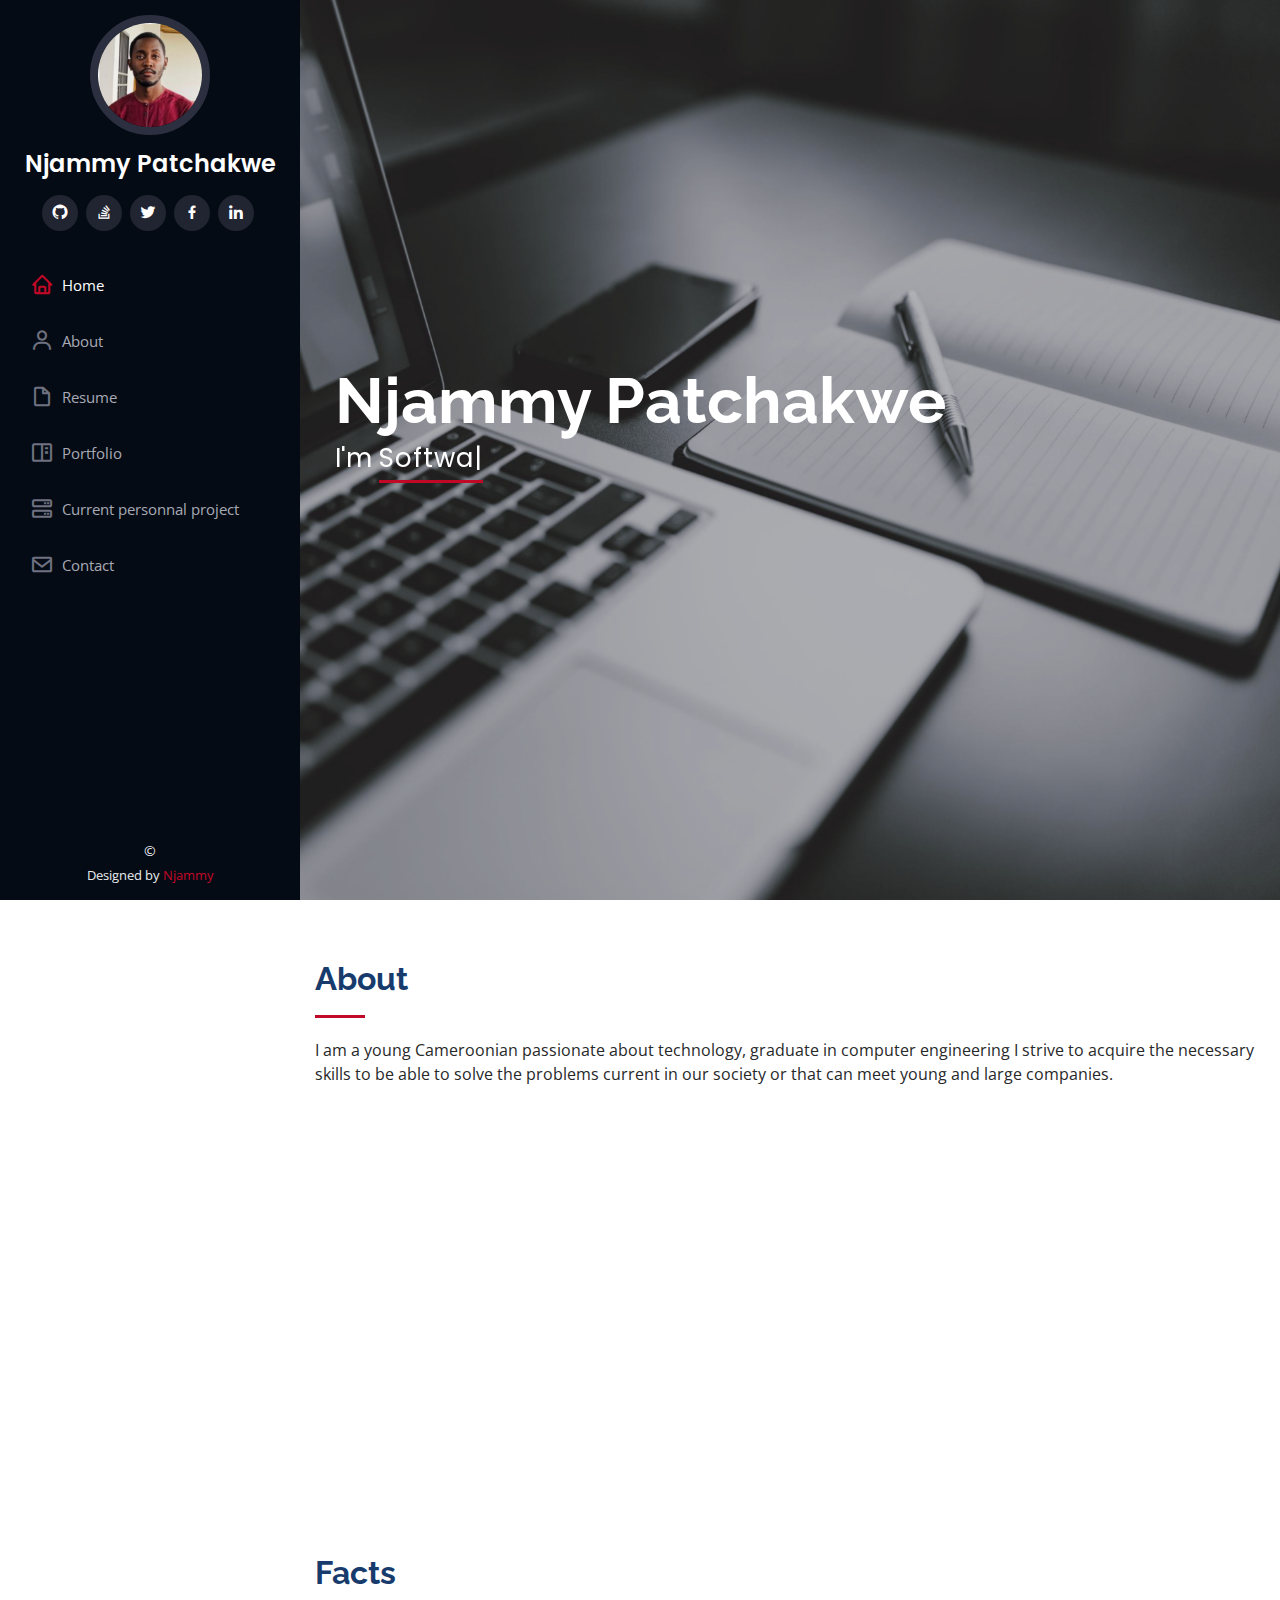
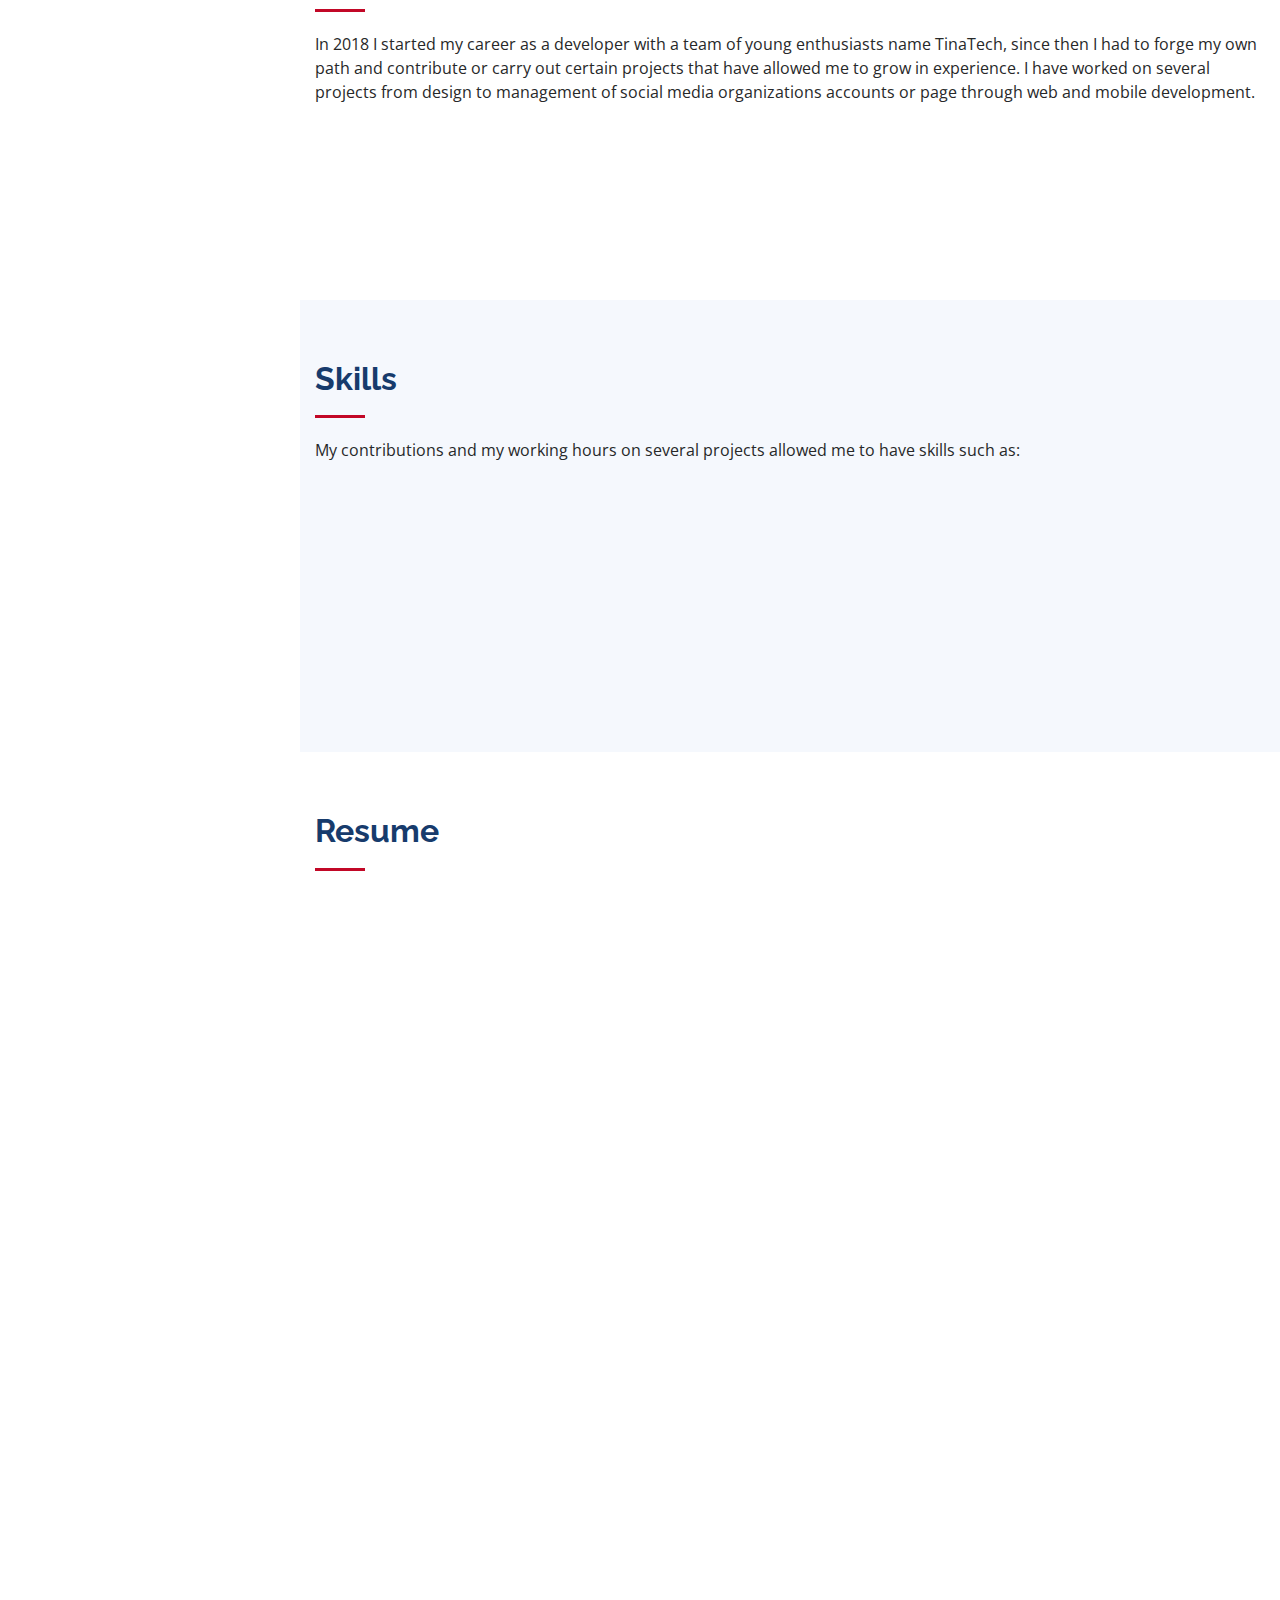
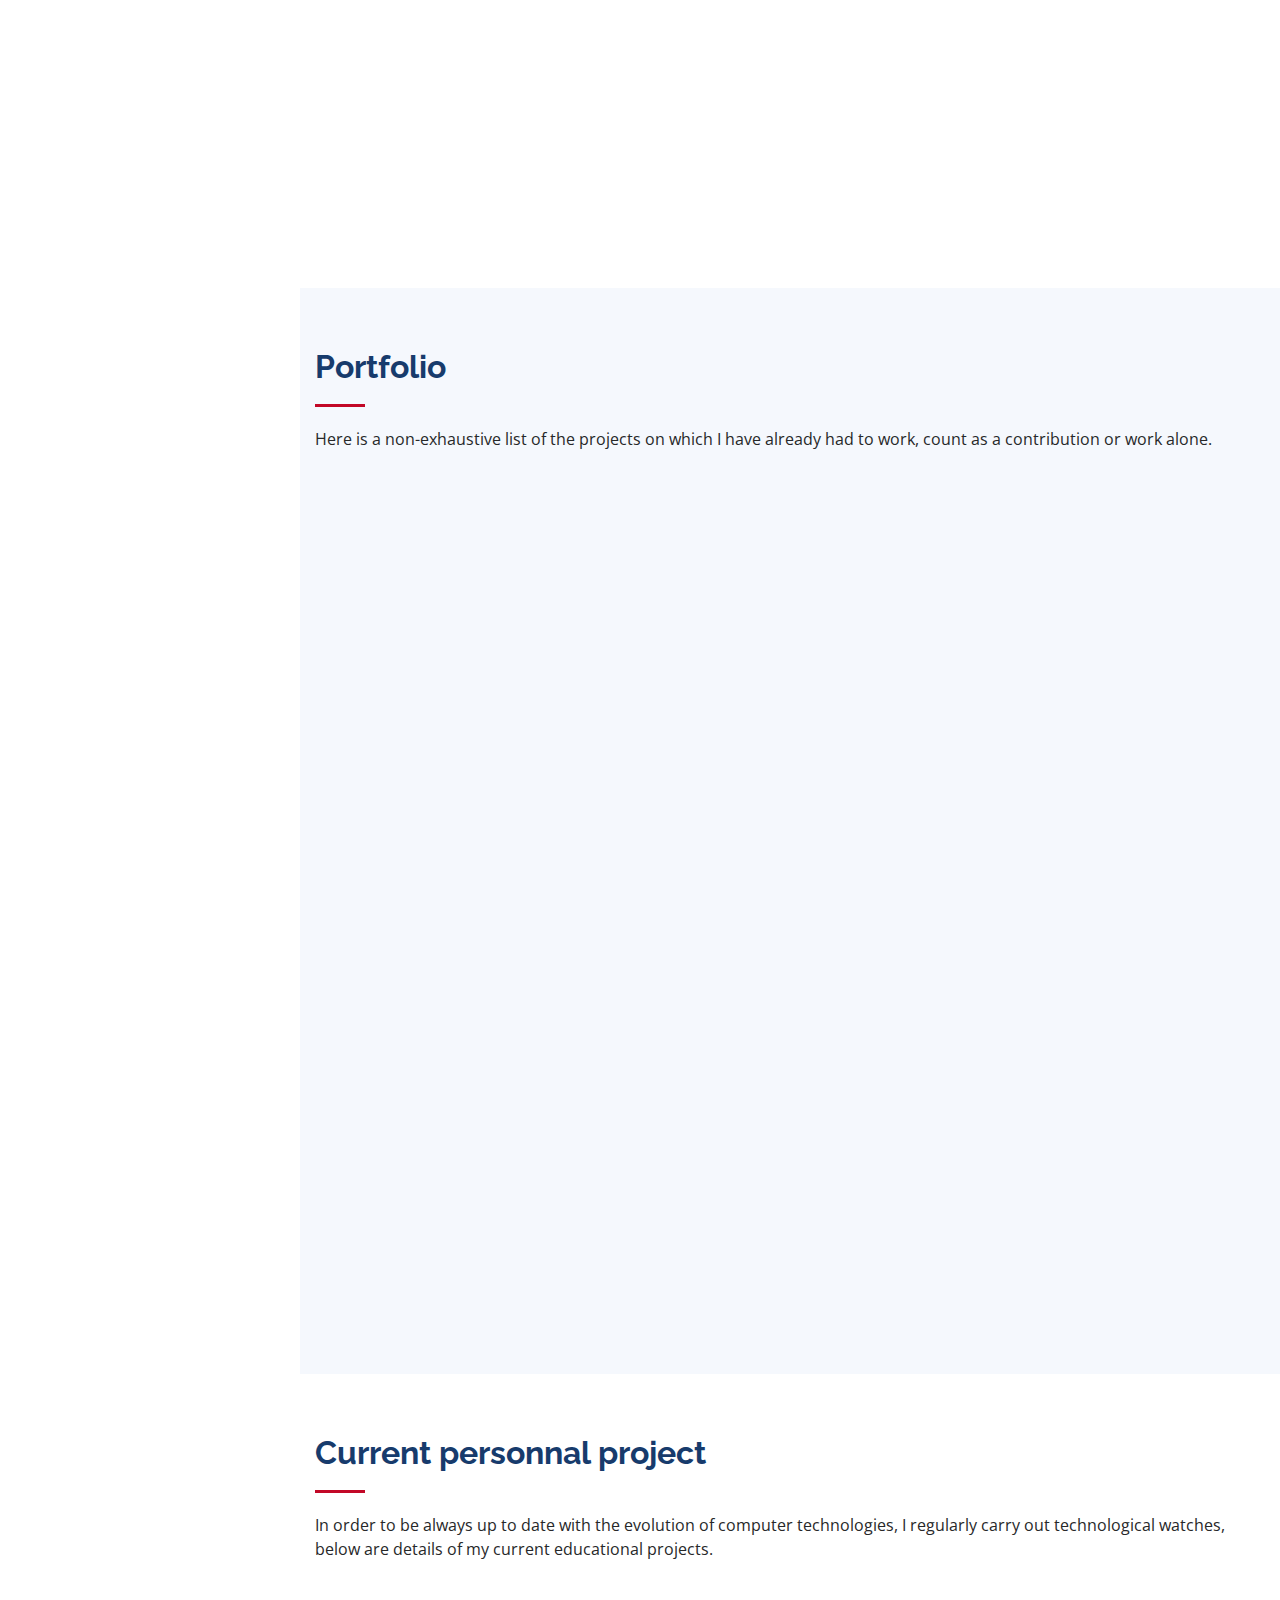
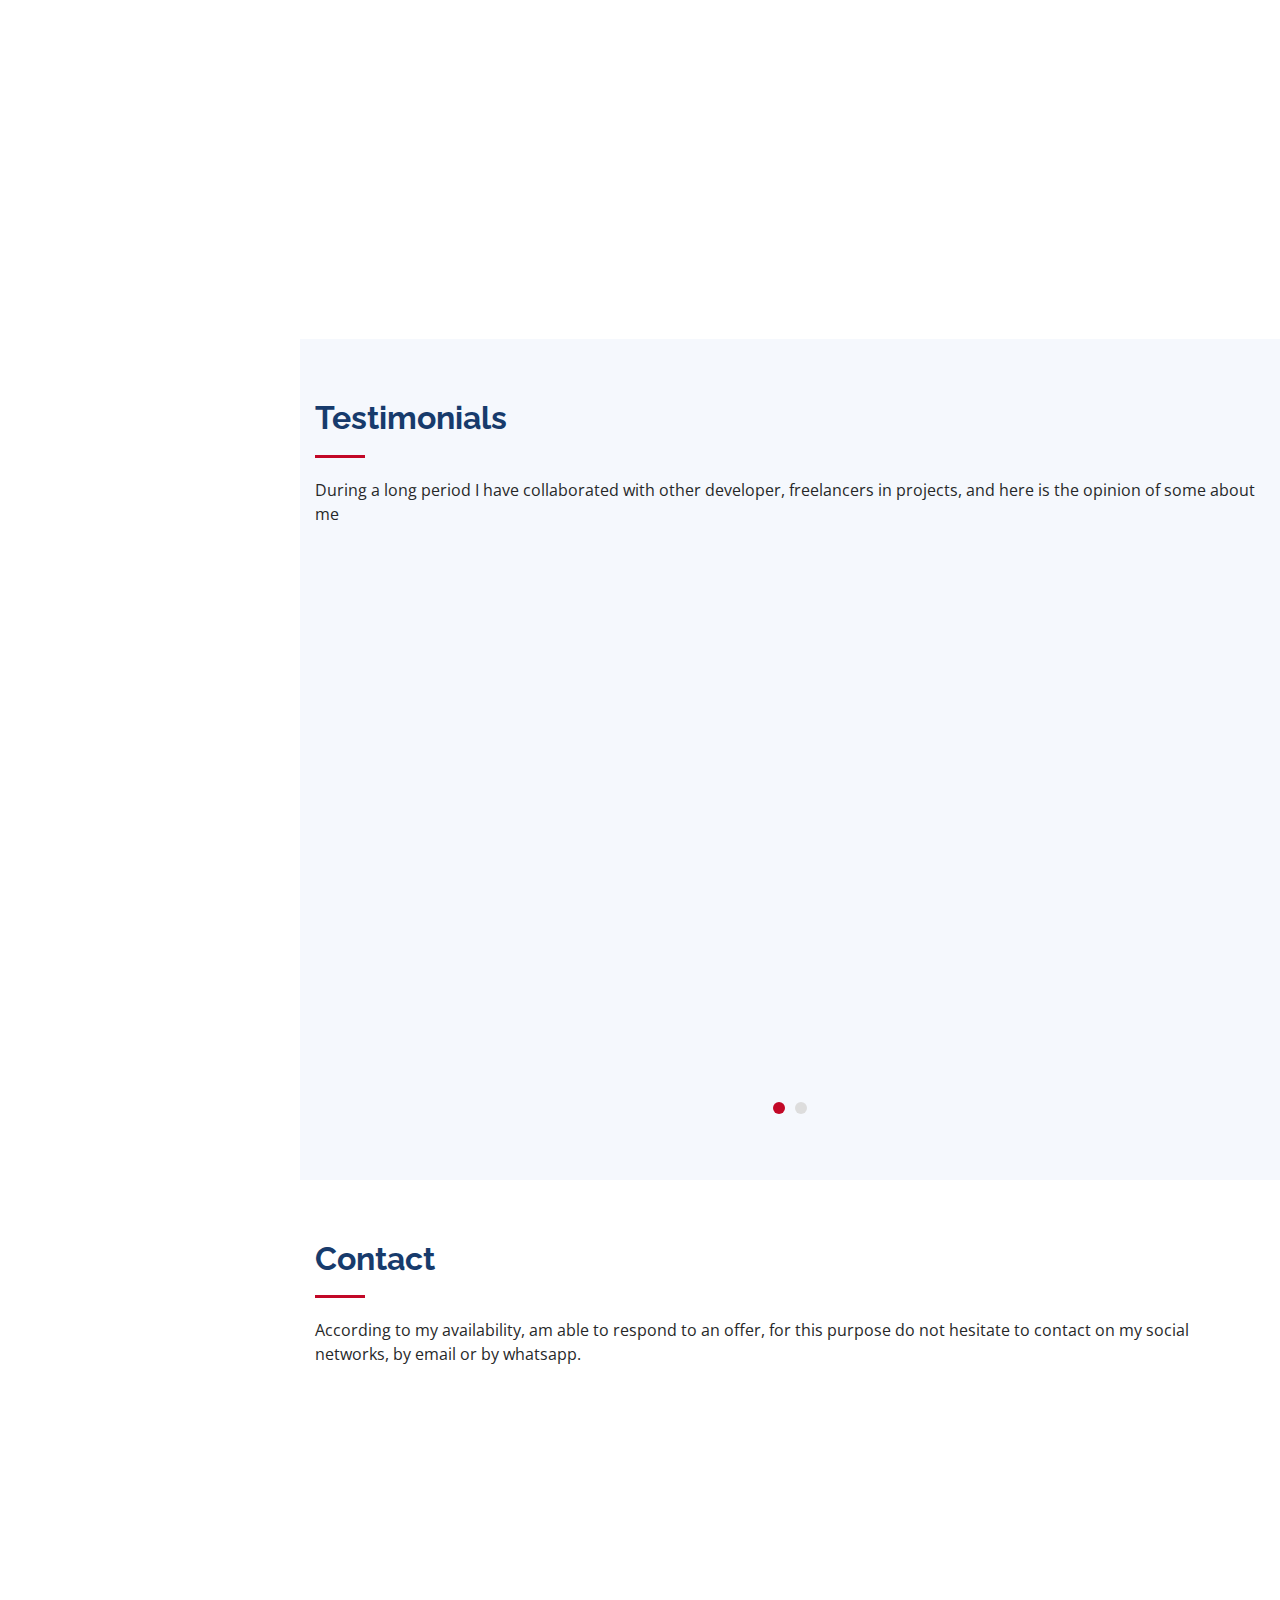
==== index.html @ 02713980 "init" ====
<!DOCTYPE html>
<html lang="en">

<head>
  <meta charset="utf-8">
  <meta content="width=device-width, initial-scale=1.0" name="viewport">

  <title>Njammy Patchakwe - Dev</title>
  <meta content="Njammy Patchakwe Portfolio" name="description">
  <meta content="Flutter Dev Cameroun, Dev Mobile Cameroun" name="keywords">
  <meta content="Flutter Dev Cameroon, Dev Mobile Cameroun" name="keywords">

  <!-- Favicons -->
  <link href="assets/img/favicon.png" rel="icon">
  <link href="assets/img/apple-touch-icon.png" rel="apple-touch-icon">

  <link href="https://fonts.googleapis.com/css?family=Open+Sans:300,300i,400,400i,600,600i,700,700i|Raleway:300,300i,400,400i,500,500i,600,600i,700,700i|Poppins:300,300i,400,400i,500,500i,600,600i,700,700i" rel="stylesheet">

  <link href="assets/vendor/bootstrap/css/bootstrap.min.css" rel="stylesheet">
  <link href="assets/vendor/icofont/icofont.min.css" rel="stylesheet">
  <link href="assets/vendor/boxicons/css/boxicons.min.css" rel="stylesheet">
  <link href="assets/vendor/venobox/venobox.css" rel="stylesheet">
  <link href="assets/vendor/owl.carousel/assets/owl.carousel.min.css" rel="stylesheet">
  <link href="assets/vendor/aos/aos.css" rel="stylesheet">

  <link href="assets/css/style.css" rel="stylesheet">
</head>

<body>

  <button type="button" class="mobile-nav-toggle d-xl-none"><i class="icofont-navigation-menu"></i></button>

  <!-- ======= Header ======= -->
  <header id="header">
    <div class="d-flex flex-column">

      <div class="profile">
        <img src="assets/img/profile-img.jpg" alt="" class="img-fluid rounded-circle">
        <h1 class="text-light"><a href="index.html">Njammy Patchakwe</a></h1>
        <div class="social-links mt-3 text-center">
          <a href="https://github.com/NjammyDmcl" class="google-plus"><i class="bx bxl-github"></i></a>
          <a href="https://stackoverflow.com/users/12040970/njammy-dmcl" class="google-plus"><i class="bx bxl-stack-overflow"></i></a>
          <a href="https://twitter.com/njammypatchakwe" class="twitter"><i class="bx bxl-twitter"></i></a>
          <a href="https://www.facebook.com/jovani.njammy" class="facebook"><i class="bx bxl-facebook"></i></a>
          <a href="https://www.linkedin.com/in/njammy-patchakwe-jovani-807756133/" class="linkedin"><i class="bx bxl-linkedin"></i></a>
        </div>
      </div>

      <nav class="nav-menu">
        <ul>
          <li class="active"><a href="index.html"><i class="bx bx-home"></i> <span>Home</span></a></li>
          <li><a href="#about"><i class="bx bx-user"></i> <span>About</span></a></li>
          <li><a href="#resume"><i class="bx bx-file-blank"></i> <span>Resume</span></a></li>
          <li><a href="#portfolio"><i class="bx bx-book-content"></i> Portfolio</a></li>
          <li><a href="#Current_personnal_project"><i class="bx bx-server"></i> Current personnal project</a></li>
          <li><a href="#contact"><i class="bx bx-envelope"></i> Contact</a></li>

        </ul>
      </nav><!-- .nav-menu -->
      <button type="button" class="mobile-nav-toggle d-xl-none"><i class="icofont-navigation-menu"></i></button>

    </div>
  </header><!-- End Header -->

  <!-- ======= Hero Section ======= -->
  <section id="hero" class="d-flex flex-column justify-content-center align-items-center">
    <div class="hero-container" data-aos="fade-in">
      <h1>Njammy Patchakwe</h1>
      <p>I'm <span class="typed" data-typed-items="Software Developer, Freelancer, Frontend Mobile Developer, Backend Developer, Passionate reader"></span></p>
    </div>
  </section><!-- End Hero -->

  <main id="main">

    <!-- ======= About Section ======= -->
    <section id="about" class="about">
      <div class="container">

        <div class="section-title">
          <h2>About</h2>
          <p>
            I am a young Cameroonian passionate about technology, graduate in computer engineering I strive to acquire the necessary skills 
            to be able to solve the problems current in our society or that can meet young and large companies.
          </p>
        </div>

        <div class="row">
          <div class="col-lg-4" data-aos="fade-right">
            <img src="assets/img/profile-img.jpg" class="img-fluid" alt="">
          </div>
          <div class="col-lg-8 pt-4 pt-lg-0 content" data-aos="fade-left">
            <h3>Software Developer.</h3>
            <p class="font-italic">
              “Success is not the key to happiness. Happiness is the key to success. If you love what you do, you will be successful. » Kom Fabienne
            </p>
            <div class="row">
              <div class="col-lg-6">
                <ul>
                  <li><i class="icofont-rounded-right"></i> <strong>Birthday:</strong> 18 April 1997</li>
                  <!-- <li><i class="icofont-rounded-right"></i> <strong>Website:</strong> www.example.com</li> -->
                  <li><i class="icofont-rounded-right"></i> <strong>Phone:</strong> +237 655 359 698</li>
                  <li><i class="icofont-rounded-right"></i> <strong>City:</strong> Douala, Cameroon</li>
                </ul>
              </div>
              <div class="col-lg-6">
                <ul>
                  <li><i class="icofont-rounded-right"></i> <strong>Age:</strong> 23</li>
                  <li><i class="icofont-rounded-right"></i> <strong>Degree:</strong> Software Developer</li>
                  <!-- <li><i class="icofont-rounded-right"></i> <strong>Mail:</strong> njammypatchakwejovani@gmail.com</li> -->
                  <li><i class="icofont-rounded-right"></i> <strong>Freelance:</strong> Available</li>
                </ul>
              </div>
            </div>
            <p>
              After finishing my second cycle, I started learning programming languages ​​such as php, 
              java and javascript, this is what later oriented me towards the computer science field that I then embraced .
              Currently I am more focused on development with front-end mobile technology like flutter and backend micro service like nodeJs
            </p>
          </div>
        </div>

      </div>
    </section><!-- End About Section -->

    <!-- ======= Facts Section ======= -->
    <section id="facts" class="facts">
      <div class="container">

        <div class="section-title">
          <h2>Facts</h2>
          <p>
            In 2018 I started my career as a developer with a team of young enthusiasts name TinaTech, 
            since then I had to forge my own path and contribute or carry out certain projects that have allowed me to grow in experience.
            I have worked on several projects from design to management of social media organizations accounts or page through web and mobile development.
          </p>
        </div>

        <div class="row no-gutters">

          <div class="col-lg-3 col-md-6 d-md-flex align-items-md-stretch" data-aos="fade-up">
            <div class="count-box">
              <i class="icofont-simple-smile"></i>
              <span data-toggle="counter-up">3</span>
              <p><strong>Happy Clients</strong></p>
            </div>
          </div>

          <div class="col-lg-3 col-md-6 d-md-flex align-items-md-stretch" data-aos="fade-up" data-aos-delay="100">
            <div class="count-box">
              <i class="icofont-document-folder"></i>
              <span data-toggle="counter-up">5</span>
              <p><strong>Projects</strong></p>
            </div>
          </div>

          <div class="col-lg-3 col-md-6 d-md-flex align-items-md-stretch" data-aos="fade-up" data-aos-delay="200">
            <div class="count-box">
              <i class="icofont-live-support"></i>
              <span data-toggle="counter-up">100</span>
              <p><strong>Hours Of Support</strong></p>
            </div>
          </div>

          <div class="col-lg-3 col-md-6 d-md-flex align-items-md-stretch" data-aos="fade-up" data-aos-delay="300">
            <div class="count-box">
              <i class="icofont-users-alt-5"></i>
              <span data-toggle="counter-up">4</span>
              <p><strong>Teams</strong></p>
            </div>
          </div>

        </div>

      </div>
    </section><!-- End Facts Section -->

    <!-- ======= Skills Section ======= -->
    <section id="skills" class="skills section-bg">
      <div class="container">

        <div class="section-title">
          <h2>Skills</h2>
          <p>
            My contributions and my working hours on several projects allowed me to have skills such as:
          </p>
        </div>

        <div class="row skills-content">

          <div class="col-lg-6" data-aos="fade-up">

            <div class="progress">
              <span class="skill">LARAVEL <i class="val">40%</i></span>
              <div class="progress-bar-wrap">
                <div class="progress-bar" role="progressbar" aria-valuenow="40" aria-valuemin="0" aria-valuemax="60"></div>
              </div>
            </div>

            <div class="progress">
              <span class="skill">ANGULAR <i class="val">50%</i></span>
              <div class="progress-bar-wrap">
                <div class="progress-bar" role="progressbar" aria-valuenow="50" aria-valuemin="0" aria-valuemax="60"></div>
              </div>
            </div>

            <div class="progress">
              <span class="skill">VueJs <i class="val">35%</i></span>
              <div class="progress-bar-wrap">
                <div class="progress-bar" role="progressbar" aria-valuenow="35" aria-valuemin="0" aria-valuemax="100"></div>
              </div>
            </div>

            <div class="progress">
              <span class="skill">JavaFX <i class="val">25%</i></span>
              <div class="progress-bar-wrap">
                <div class="progress-bar" role="progressbar" aria-valuenow="25" aria-valuemin="0" aria-valuemax="100"></div>
              </div>
            </div>

          </div>

          <div class="col-lg-6" data-aos="fade-up" data-aos-delay="100">

            <div class="progress">
              <span class="skill">FLUTTER <i class="val">45%</i></span>
              <div class="progress-bar-wrap">
                <div class="progress-bar" role="progressbar" aria-valuenow="45" aria-valuemin="0" aria-valuemax="100"></div>
              </div>
            </div>

            <div class="progress">
              <span class="skill"> IONIC <i class="val">50%</i></span>
              <div class="progress-bar-wrap">
                <div class="progress-bar" role="progressbar" aria-valuenow="50" aria-valuemin="0" aria-valuemax="100"></div>
              </div>
            </div>

            <div class="progress">
              <span class="skill">NODEJS <i class="val">45%</i></span>
              <div class="progress-bar-wrap">
                <div class="progress-bar" role="progressbar" aria-valuenow="45" aria-valuemin="0" aria-valuemax="100"></div>
              </div>
            </div>

          </div>

        </div>

      </div>
    </section><!-- End Skills Section -->

    <!-- ======= Resume Section ======= -->
    <section id="resume" class="resume">
      <div class="container">

        <div class="section-title">
          <h2>Resume</h2>
          <!-- <p>Magnam dolores commodi suscipit. Necessitatibus eius consequatur ex aliquid fuga eum quidem. Sit sint consectetur velit. Quisquam quos quisquam cupiditate. Et nemo qui impedit suscipit alias ea. Quia fugiat sit in iste officiis commodi quidem hic quas.</p> -->
        </div>

        <div class="row">
          <div class="col-lg-6" data-aos="fade-up">
            <h3 class="resume-title">Sumary</h3>
            <div class="resume-item pb-0">
              <h4>Njammy Patchakwe</h4>
              <p><em>
                Freelance Software Developer, passionate by mobile development and javascript technologies.
              </em></p>
              <ul>
                <li>Douala, Cameroon</li>
                <li>+237 655 359 698</li>
                <li>njammypatchakwejovani@gmail.com</li>
              </ul>
            </div>

            <h3 class="resume-title">Education</h3>
            <div class="resume-item">
              <h4>Computer Engineering</h4>
              <h5>2018 - 2021</h5>
              <p><em>Institut Universitaire de la Côte (IUC), Douala</em></p>
              <p>
                This training allowed me to deepen my knowledge on 
                many subject and computer technologies, it is during 
                this I specialized myself in data science and web and mobile development.
              </p>
            </div>
            <div class="resume-item">
              <h4> Classe Preparatoire </h4>
              <h5>2016 - 2018</h5>
              <p><em>Institut Universitaire de la Côte (IUC), Douala</em></p>
              <p>
                As a young graduate of the second cycle of education, 
                during this training I had to be able to acquire basic 
                knowledge in engineering science and computer science to 
                facilitate my integration into an engineering cycle
              </p>
            </div>
          </div>
          <div class="col-lg-6" data-aos="fade-up" data-aos-delay="100">
            <h3 class="resume-title">Professional Experience</h3>
            <div class="resume-item">
              <h4>Junior Software Developer</h4>
              <h5>2018 - 2019</h5>
              <p><em>IZIWAY, Douala, Cameroon </em></p>
              <ul>
                <li>
                  I had contributed to the development of the platform 
                  (marketplace available at link iziway.cm and the sellercenter) 
                  of the Cameroonian e-commerce giant iziway, I am also at the 
                  origin of the name of the platform, because having won the game 
                  launch by the company to name the platform.
                </li>
                <li>I also developed in-house Current personnal project to facilitate certain tasks, such as evaluating an intern using technology such as LARAVEL.</li>
                <li>I was a project tester that the company subcontracted, thus acquiring skills in auditing information systems</li>
              </ul>
            </div>
            <div class="resume-item">
              <h4>Junior Web Developer</h4>
              <h5>2017 - 2018</h5>
              <p><em>SILDY Sn Intellect, Douala, Cameroon</em></p>
              <ul>
                <li>Maintenance of the e-commerce web sites for company's customers built with tools such as woo-commerce and prestashop.</li>
                <li>Reformatting of existing websites, such as allomonassurance.com, allomongaz.com with Angular technologies</li>
                <li>Recommended and consulted with clients on the most appropriate graphic design</li>
                <li>Created 4+ design presentations and proposals a month for clients and account managers</li>
              </ul>
            </div>
          </div>
        </div>

      </div>
    </section><!-- End Resume Section -->

    <!-- ======= Portfolio Section ======= -->
    <section id="portfolio" class="portfolio section-bg">
      <div class="container">

        <div class="section-title">
          <h2>Portfolio</h2>
          <p>
            Here is a non-exhaustive list of the projects on which I have already had to work, count as a contribution or work alone.
          </p>
        </div>

        <div class="row" data-aos="fade-up">
          <div class="col-lg-12 d-flex justify-content-center">
            <ul id="portfolio-flters">
              <li data-filter="*" class="filter-active">All</li>
              <li data-filter=".filter-app">App</li>
              <li data-filter=".filter-card">Design</li>
              <li data-filter=".filter-web">Web</li>
            </ul>
          </div>
        </div>

        <div class="row portfolio-container" data-aos="fade-up" data-aos-delay="100">

          <div class="col-lg-4 col-md-6 portfolio-item filter-app">
            <div class="portfolio-wrap">
              <img src="assets/img/portfolio/portfolio-1.jpg" class="img-fluid" alt="">
              <div class="portfolio-links">
                <a href="assets/img/portfolio/portfolio-1.jpg" data-gall="portfolioGallery" class="venobox" title="App 1"><i class="bx bx-zoom-in"></i></a>
                <a href="portfolio-details-alert.html" title="More Details"><i class="bx bx-link"></i></a>
              </div>
            </div>
          </div>

          <div class="col-lg-4 col-md-6 portfolio-item filter-app">
            <div class="portfolio-wrap">
              <img src="assets/img/portfolio/portfolio-3.jpg" class="img-fluid" alt="">
              <div class="portfolio-links">
                <a href="assets/img/portfolio/portfolio-3.jpg" data-gall="portfolioGallery" class="venobox" title="App 2"><i class="bx bx-zoom-in"></i></a>
                <a href="portfolio-details-iziway-mobile.html" title="More Details"><i class="bx bx-link"></i></a>
              </div>
            </div>
          </div>

          <div class="col-lg-4 col-md-6 portfolio-item filter-web">
            <div class="portfolio-wrap">
              <img src="assets/img/portfolio/portfolio-9.jpg" class="img-fluid" alt="">
              <div class="portfolio-links">
                <a href="assets/img/portfolio/portfolio-9.jpg" data-gall="portfolioGallery" class="venobox" title="Web 3"><i class="bx bx-zoom-in"></i></a>
                <a href="portfolio-details-iziway-web-sell.html" title="More Details"><i class="bx bx-link"></i></a>
              </div>
            </div>
          </div>

          <div class="col-lg-4 col-md-6 portfolio-item filter-web">
            <div class="portfolio-wrap">
              <img src="assets/img/portfolio/portfolio-2.jpg" class="img-fluid" alt="">
              <div class="portfolio-links">
                <a href="assets/img/portfolio/portfolio-2.jpg" data-gall="portfolioGallery" class="venobox" title="Web 3"><i class="bx bx-zoom-in"></i></a>
                <a href="portfolio-details-iziway-web-market.html" title="More Details"><i class="bx bx-link"></i></a>
              </div>
            </div>
          </div>

          <div class="col-lg-4 col-md-6 portfolio-item filter-web">
            <div class="portfolio-wrap">
              <img src="assets/img/portfolio/portfolio-5.jpg" class="img-fluid" alt="">
              <div class="portfolio-links">
                <a href="assets/img/portfolio/portfolio-5.jpg" data-gall="portfolioGallery" class="venobox" title="Web 2"><i class="bx bx-zoom-in"></i></a>
                <a href="portfolio-details-allo.html" title="More Details"><i class="bx bx-link"></i></a>
              </div>
            </div>
          </div>

          <div class="col-lg-4 col-md-6 portfolio-item filter-card">
            <div class="portfolio-wrap">
              <img src="assets/img/portfolio/portfolio-4.jpg" class="img-fluid" alt="">
              <div class="portfolio-links">
                <a href="assets/img/portfolio/portfolio-4.jpg" data-gall="portfolioGallery" class="venobox" title="Card 2"><i class="bx bx-zoom-in"></i></a>
                <!-- <a href="portfolio-details.html" title="More Details"><i class="bx bx-link"></i></a> -->
              </div>
            </div>
          </div>

          <!-- <div class="col-lg-4 col-md-6 portfolio-item filter-app">
            <div class="portfolio-wrap">
              <img src="assets/img/portfolio/portfolio-6.jpg" class="img-fluid" alt="">
              <div class="portfolio-links">
                <a href="assets/img/portfolio/portfolio-6.jpg" data-gall="portfolioGallery" class="venobox" title="App 3"><i class="bx bx-zoom-in"></i></a>
                <a href="portfolio-details.html" title="More Details"><i class="bx bx-link"></i></a>
              </div>
            </div>
          </div> -->

          <div class="col-lg-4 col-md-6 portfolio-item filter-card">
            <div class="portfolio-wrap">
              <img src="assets/img/portfolio/portfolio-7.jpg" class="img-fluid" alt="">
              <div class="portfolio-links">
                <a href="assets/img/portfolio/portfolio-7.jpg" data-gall="portfolioGallery" class="venobox" title="Card 1"><i class="bx bx-zoom-in"></i></a>
                <!-- <a href="portfolio-details.html" title="More Details"><i class="bx bx-link"></i></a> -->
              </div>
            </div>
          </div>

          <div class="col-lg-4 col-md-6 portfolio-item filter-card">
            <div class="portfolio-wrap">
              <img src="assets/img/portfolio/portfolio-8.jpg" class="img-fluid" alt="">
              <div class="portfolio-links">
                <a href="assets/img/portfolio/portfolio-8.jpg" data-gall="portfolioGallery" class="venobox" title="Card 3"><i class="bx bx-zoom-in"></i></a>
                <!-- <a href="portfolio-details.html" title="More Details"><i class="bx bx-link"></i></a> -->
              </div>
            </div>
          </div>

          <div class="col-lg-4 col-md-6 portfolio-item filter-card">
            <div class="portfolio-wrap">
              <img src="assets/img/portfolio/portfolio-10.jpg" class="img-fluid" alt="">
              <div class="portfolio-links">
                <a href="assets/img/portfolio/portfolio-10.jpg" data-gall="portfolioGallery" class="venobox" title="Card 3"><i class="bx bx-zoom-in"></i></a>
                <!-- <a href="portfolio-details.html" title="More Details"><i class="bx bx-link"></i></a> -->
              </div>
            </div>
          </div>


        </div>

      </div>
    </section><!-- End Portfolio Section -->

    <!-- ======= Current personnal project Section ======= -->
    <section id="Current_personnal_project" class="Current_personnal_project">
      <div class="container">

        <div class="section-title">
          <h2>Current personnal project</h2>
          <p>
            In order to be always up to date with the evolution of computer technologies, 
            I regularly carry out technological watches, below are details of my current educational projects.
          </p>
        </div>

        <div class="row">
          <!-- <div class="col-lg-4 col-md-6 icon-box" data-aos="fade-up">
            <div class="icon"><i class="icofont-computer"></i></div>
            <h4 class="title"><a href=""> </a></h4>
          </div>
          <div class="col-lg-4 col-md-6 icon-box" data-aos="fade-up" data-aos-delay="100">
            <div class="icon"><i class="icofont-chart-bar-graph"></i></div>
            <h4 class="title"><a href=""> </a></h4>
          </div>
          <div class="col-lg-4 col-md-6 icon-box" data-aos="fade-up" data-aos-delay="200">
            <div class="icon"><i class="icofont-earth"></i></div>
            <h4 class="title"><a href=""> </a></h4>
          </div>
          <div class="col-lg-4 col-md-6 icon-box" data-aos="fade-up" data-aos-delay="300">
            <div class="icon"><i class="icofont-image"></i></div>
            <h4 class="title"><a href=""> </a></h4>
          </div>
          <div class="col-lg-4 col-md-6 icon-box" data-aos="fade-up" data-aos-delay="400">
            <div class="icon"><i class="icofont-settings"></i></div>
            <h4 class="title"><a href=""> </a></h4>
          </div> -->
          <div class="col-lg-4 col-md-6 icon-box" data-aos="fade-up" >
            <div class="icon"><i class="icofont-tasks-alt"></i></div>
            <h4 class="title"><a href="">Docker Training</a></h4>
            <p class="description">
              Docker is conquering more and more the cloud market, which is why I saw fit to take it in hand, I publish my progress daily on my twiter account.
            </p>
          </div>
          <div class="col-lg-4 col-md-6 icon-box" data-aos="fade-up" data-aos-delay="500">
            <div class="icon"><i class="icofont-tasks-alt"></i></div>
            <h4 class="title"><a href="">Linux Os Training</a></h4>
            <p class="description">
              I am passionate about technology and therefore since 2018, I am as they say go to the dark side of computer development using exclusively linux systems, moved from Ubuntu to Elementary os, I am now discovering Kali Os.
            </p>
          </div>
          <div class="col-lg-4 col-md-6 icon-box" data-aos="fade-up" data-aos-delay="600">
            <div class="icon"><i class="icofont-computer"></i></div>
            <h4 class="title"><a href=""> Social Media Marketing </a></h4>
            <p class="description">
              Marketing is important because it helps you sell your products or services. The goal of any capital-intensive business is to make money, and marketing is a tool which to use well is of benefit to the business. Reason why I decided to initiate myself to social media marketing
            </p>
          </div>
        </div>

      </div>
    </section><!-- End Current personnal project Section -->

    <!-- ======= Testimonials Section ======= -->
    <section id="testimonials" class="testimonials section-bg">
      <div class="container">

        <div class="section-title">
          <h2>Testimonials</h2>
          <p>
            During a long period I have collaborated with other developer, freelancers in projects, and here is the opinion of some about me
          </p>
        </div>

        <div class="owl-carousel testimonials-carousel">

          <div class="testimonial-item" data-aos="fade-up">
            <p>
              <i class="bx bxs-quote-alt-left quote-icon-left"></i>
              "Particularly effective" is the expression that comes to mind
              on my mind when I think of Jovani. I had the pleasure of
              get to know Jovani for a period of 3 months, during which we
              we had to develop our platform. I was impressed
              by Jovani's ability to quickly adapt to technologies
              that we had to use in particular Laravel. And, of course, his humility, his humor are appreciable.
              <i class="bx bxs-quote-alt-right quote-icon-right"></i>
            </p>
            <img src="assets/img/testimonials/testimonials-1.jpg" class="testimonial-img" alt="">
            <h3>Edmond Tchoua</h3>
            <h4>Director of research and development engineering. GTA Consulting</h4>
          </div>

          <div class="testimonial-item" data-aos="fade-up" data-aos-delay="200">
            <p>
              <i class="bx bxs-quote-alt-left quote-icon-left"></i>
              From my experience as a Junior web developer, I had to rub shoulders with a good number of developers, including Jovani.
              So having already worked with Jovani on a web project, I know he
              will be a real asset for those looking for an Angular developer or looking for
              php backend development skills and I highly recommend it for this type of position in projects.
              <i class="bx bxs-quote-alt-right quote-icon-right"></i>
            </p>
            <img src="assets/img/testimonials/testimonials-3.jpg" class="testimonial-img" alt="">
            <h3>Periane Tamo</h3>
            <h4>Junior web developer</h4>
          </div>

          <div class="testimonial-item" data-aos="fade-up" data-aos-delay="400">
            <p>
              <i class="bx bxs-quote-alt-left quote-icon-left"></i>
              Few people have the opportunity to collaborate with a developer who is also moral support,
              but I was so lucky when I was working with Jovani. Concerned about details whether with people or
              projects on which he works, Jovani knows how to show exemplary thoroughness.
              I will recommend his sense of detail, his humility which makes him an asset in group projects.
              <i class="bx bxs-quote-alt-right quote-icon-right"></i>
            </p>
            <img src="assets/img/testimonials/testimonials-5.jpg" class="testimonial-img" alt="">
            <h3>Sidney Hodieb</h3>
            <h4>Junior Web and Mobile Developer</h4>
          </div>

          <div class="testimonial-item" data-aos="fade-up" data-aos-delay="100">
            <p>
              <i class="bx bxs-quote-alt-left quote-icon-left"></i>
              With Jovani we worked on a two-step fund transfer facilitation mobile application.
              I appreciated his ability to research a topic and
              quickly collect a lot of useful information.
              Without forgetting his modesty which makes him a sociable person.
              He has good skills in mobile development under the Flutter frameworks that I recommend.
              <i class="bx bxs-quote-alt-right quote-icon-right"></i>
            </p>
            <img src="assets/img/testimonials/testimonials-2.jpg" class="testimonial-img" alt="">
            <h3>Arold Touko</h3>
            <h4>Trainer at DDANK-Enterprise</h4>
          </div>

          <div class="testimonial-item" data-aos="fade-up" data-aos-delay="300">
            <p>
              <i class="bx bxs-quote-alt-left quote-icon-left"></i>
              As a freelancer, I am often faced with difficulties in these cases
              I get closer to Jovani who gives me his friendly support
              and when he can't puts me in touch with someone who can help me.
              he is a real collaborator for a dev like me, I will recommend these skills in
              mobile development with Ionic, and web with Angular.
              <i class="bx bxs-quote-alt-right quote-icon-right"></i>
            </p>
            <img src="assets/img/testimonials/testimonials-4.jpg" class="testimonial-img" alt="">
            <h3>Donfack Assatagou Eddy Harold</h3>
            <h4>Freelancer</h4>
          </div>
        </div>

      </div>
    </section><!-- End Testimonials Section -->

    <!-- ======= Contact Section ======= -->
    <section id="contact" class="contact">
      <div class="container">

        <div class="section-title">
          <h2>Contact</h2>
          <p>
            According to my availability, am able to respond to an offer, 
            for this purpose do not hesitate to contact on my social networks, 
            by email or by whatsapp.
          </p>
        </div>

        <div class="row" data-aos="fade-in">

          <div class="col-lg-5 d-flex align-items-stretch">
            <div class="info">
              <div class="address">
                <i class="icofont-google-map"></i>
                <h4>Location:</h4>
                <p>Logbessou, Douala, Cameroon</p>
              </div>

              <div class="email">
                <i class="icofont-envelope"></i>
                <h4>Email:</h4>
                <p>njammypatchakwejovani@gmail.com</p>
              </div>

              <div class="phone">
                <i class="icofont-phone"></i>
                <h4>Call/Whatsapp:</h4>
                <p>+237 655 359 698</p>
              </div>
            </div>

          </div>
        </div>

      </div>
    </section><!-- End Contact Section -->

  </main><!-- End #main -->

  <!-- ======= Footer ======= -->
  <footer id="footer">
    <div class="container">
      <div class="copyright">
        &copy; 
      </div>
      <div class="credits">
        Designed by <a href="#1">Njammy</a>
      </div>
    </div>
  </footer><!-- End  Footer -->

  <a href="#" class="back-to-top"><i class="icofont-simple-up"></i></a>

  <!-- Vendor JS Files -->
  <script src="assets/vendor/jquery/jquery.min.js"></script>
  <script src="assets/vendor/bootstrap/js/bootstrap.bundle.min.js"></script>
  <script src="assets/vendor/jquery.easing/jquery.easing.min.js"></script>
  <script src="assets/vendor/php-email-form/validate.js"></script>
  <script src="assets/vendor/waypoints/jquery.waypoints.min.js"></script>
  <script src="assets/vendor/counterup/counterup.min.js"></script>
  <script src="assets/vendor/isotope-layout/isotope.pkgd.min.js"></script>
  <script src="assets/vendor/venobox/venobox.min.js"></script>
  <script src="assets/vendor/owl.carousel/owl.carousel.min.js"></script>
  <script src="assets/vendor/typed.js/typed.min.js"></script>
  <script src="assets/vendor/aos/aos.js"></script>

  <!-- Template Main JS File -->
  <script src="assets/js/main.js"></script>

</body>

</html>
---- assets/vendor/venobox/venobox.css ----
/* ------ venobox.css --------*/
.vbox-overlay *, .vbox-overlay *:before, .vbox-overlay *:after{
    -webkit-backface-visibility: hidden;
    -webkit-box-sizing:border-box;
    -moz-box-sizing:border-box;
    box-sizing:border-box;
}
.vbox-overlay * { 
    -webkit-backface-visibility: visible;
    backface-visibility: visible;
}
.vbox-overlay{
    display: -webkit-flex;
    display: flex;
    -webkit-flex-direction: column;
    flex-direction: column;
    -webkit-justify-content: center;
    justify-content: center;
    -webkit-align-items: center;
    align-items: center;
    position: fixed;
    left: 0;
    top: 0;
    bottom: 0;
    right: 0;
    z-index: 999999;
}

/* ----- navigation ----- */
.vbox-title{
    width: 100%;
    height: 40px;
    float: left;
    text-align: center;
    line-height: 28px;
    font-size: 12px;
    padding: 6px 50px;
    overflow: hidden;
    position: fixed;
    display: none;
    left: 0;
    z-index: 89;
}
.vbox-close{
    cursor: pointer;
    position: fixed;
    top: -1px;
    right: 0;
    width: 50px;
    height: 40px;
    padding: 6px;
    display: block;
    background-position:10px center;
    overflow: hidden;
    font-size: 24px;
    line-height: 1;
    text-align: center;
    z-index: 99;
}
.vbox-left{
    cursor: pointer;
    position: fixed;
    left: 0;
    height: 40px;
    overflow: hidden;
    line-height: 28px;
    font-size: 12px;
    z-index: 99;
    display: flex;
    align-items:center;
}
.vbox-num{
    display: inline-block;
    margin: 6px 0 6px 15px;
}
/* ----- Social share ----- */
.vbox-share{
    line-height: 28px;
    font-size: 12px;
    overflow: hidden;
    position: fixed;
    left: 0;
    z-index: 98;
    display: flex;
    align-items:center;
    justify-content: center;
    width: 100%;
    text-align: center;
}
.vbox-share svg{
    max-height: 28px;
    width: 28px;
    z-index: 10;
    margin-left: 12px;
    margin-top: 6px;
    margin-bottom: 6px;
    vertical-align: middle;
}


/* ----- navigation ARROWS ----- */
.vbox-next, .vbox-prev{
    position: fixed;
    top: 50%;
    margin-top: -15px;
    overflow: hidden;
    cursor: pointer;
    display: block;
    width: 45px;
    height: 45px;
    z-index: 99;
}
.vbox-next span, .vbox-prev span{
    position: relative;
    width: 20px;
    height: 20px;
    border: 2px solid transparent;
    border-top-color: #B6B6B6;
    border-right-color: #B6B6B6;
    text-indent: -100px;
    position: absolute;
    top: 8px;
    display: block;
}
.vbox-prev{
    left: 15px;
}
.vbox-next{
    right: 15px;
}
.vbox-prev span{
    left: 10px;
    -ms-transform: rotate(-135deg);
    -webkit-transform: rotate(-135deg);
    transform: rotate(-135deg);
}
.vbox-next span{
    -ms-transform: rotate(45deg);
    -webkit-transform: rotate(45deg);
    transform: rotate(45deg);
    right: 10px;
}
/* ------- inline window ------ */
.vbox-inline{
    width: 420px;
    height: 315px;
    height: 70vh;
    padding: 10px;
    background: #fff;
    margin: 0 auto;
    overflow: auto;
    text-align: left;
}
/* ------- Video & iFrames window ------ */
.venoframe{
    max-width: 100%;
    width: 100%;
    border: none;
    width: 100%;
    height: 260px;
    height: 70vh;
}
.venoframe.vbvid{
    height: 260px;
}
@media (min-width: 768px) {
    .venoframe, .vbox-inline{
        width: 90%;
        height: 360px;
        height: 70vh;
    }
    .venoframe.vbvid{
        width: 640px;
        height: 360px;
    }
}
@media (min-width: 992px) {
    .venoframe, .vbox-inline{
        max-width: 1200px;
        width: 80%;
        height: 540px;
        height: 70vh;
    }
    .venoframe.vbvid{
        width: 960px;
        height: 540px;
    }
}
/* 
Please do NOT edit this part! 
or at least read this note: http://i.imgur.com/7C0ws9e.gif
*/
.vbox-open{
    overflow: hidden;
}
.vbox-container{
    position: absolute;
    left: 0;
    right: 0;
    top: 0;
    bottom: 0;
    overflow-x: hidden;
    overflow-y: scroll;
    overflow-scrolling: touch;
    -webkit-overflow-scrolling: touch;
    z-index: 20;
    max-height: 100%;

}

.vbox-content{
    text-align: center;
    float: left;
    width: 100%;
    position: relative;
    overflow: hidden;
    padding: 20px 4%;
}
.vbox-container img{
    max-width: 100%;
    height: auto;
}
.vbox-figlio{
    box-shadow: 0 0 12px rgba(0,0,0,0.19), 0 6px 6px rgba(0,0,0,0.23);
    max-width: 100%;
    text-align: initial;
}
img.vbox-figlio{
    -webkit-user-select: none;
-khtml-user-select: none;
-moz-user-select: none;
-o-user-select: none;
user-select: none;
}
.vbox-content.swipe-left{
    margin-left: -200px !important;
}
.vbox-content.swipe-right{
    margin-left: 200px !important;
}
.vbox-animated{
    webkit-transition: margin 300ms ease-out;
    transition: margin 300ms ease-out;
}

/* ---------- preloader ----------
 * SPINKIT 
 * http://tobiasahlin.com/spinkit/
-------------------------------- */
.sk-double-bounce,.sk-rotating-plane{width:40px;height:40px;margin:40px auto}.sk-rotating-plane{background-color:#333;-webkit-animation:sk-rotatePlane 1.2s infinite ease-in-out;animation:sk-rotatePlane 1.2s infinite ease-in-out}@-webkit-keyframes sk-rotatePlane{0%{-webkit-transform:perspective(120px) rotateX(0) rotateY(0);transform:perspective(120px) rotateX(0) rotateY(0)}50%{-webkit-transform:perspective(120px) rotateX(-180.1deg) rotateY(0);transform:perspective(120px) rotateX(-180.1deg) rotateY(0)}100%{-webkit-transform:perspective(120px) rotateX(-180deg) rotateY(-179.9deg);transform:perspective(120px) rotateX(-180deg) rotateY(-179.9deg)}}@keyframes sk-rotatePlane{0%{-webkit-transform:perspective(120px) rotateX(0) rotateY(0);transform:perspective(120px) rotateX(0) rotateY(0)}50%{-webkit-transform:perspective(120px) rotateX(-180.1deg) rotateY(0);transform:perspective(120px) rotateX(-180.1deg) rotateY(0)}100%{-webkit-transform:perspective(120px) rotateX(-180deg) rotateY(-179.9deg);transform:perspective(120px) rotateX(-180deg) rotateY(-179.9deg)}}.sk-double-bounce{position:relative}.sk-double-bounce .sk-child{width:100%;height:100%;border-radius:50%;background-color:#333;opacity:.6;position:absolute;top:0;left:0;-webkit-animation:sk-doubleBounce 2s infinite ease-in-out;animation:sk-doubleBounce 2s infinite ease-in-out}.sk-chasing-dots .sk-child,.sk-spinner-pulse,.sk-three-bounce .sk-child{background-color:#333;border-radius:100%}.sk-double-bounce .sk-double-bounce2{-webkit-animation-delay:-1s;animation-delay:-1s}@-webkit-keyframes sk-doubleBounce{0%,100%{-webkit-transform:scale(0);transform:scale(0)}50%{-webkit-transform:scale(1);transform:scale(1)}}@keyframes sk-doubleBounce{0%,100%{-webkit-transform:scale(0);transform:scale(0)}50%{-webkit-transform:scale(1);transform:scale(1)}}.sk-wave{margin:40px auto;width:50px;height:40px;text-align:center;font-size:10px}.sk-wave .sk-rect{background-color:#333;height:100%;width:6px;display:inline-block;-webkit-animation:sk-waveStretchDelay 1.2s infinite ease-in-out;animation:sk-waveStretchDelay 1.2s infinite ease-in-out}.sk-wave .sk-rect1{-webkit-animation-delay:-1.2s;animation-delay:-1.2s}.sk-wave .sk-rect2{-webkit-animation-delay:-1.1s;animation-delay:-1.1s}.sk-wave .sk-rect3{-webkit-animation-delay:-1s;animation-delay:-1s}.sk-wave .sk-rect4{-webkit-animation-delay:-.9s;animation-delay:-.9s}.sk-wave .sk-rect5{-webkit-animation-delay:-.8s;animation-delay:-.8s}@-webkit-keyframes sk-waveStretchDelay{0%,100%,40%{-webkit-transform:scaleY(.4);transform:scaleY(.4)}20%{-webkit-transform:scaleY(1);transform:scaleY(1)}}@keyframes sk-waveStretchDelay{0%,100%,40%{-webkit-transform:scaleY(.4);transform:scaleY(.4)}20%{-webkit-transform:scaleY(1);transform:scaleY(1)}}.sk-wandering-cubes{margin:40px auto;width:40px;height:40px;position:relative}.sk-wandering-cubes .sk-cube{background-color:#333;width:10px;height:10px;position:absolute;top:0;left:0;-webkit-animation:sk-wanderingCube 1.8s ease-in-out -1.8s infinite both;animation:sk-wanderingCube 1.8s ease-in-out -1.8s infinite both}.sk-chasing-dots,.sk-spinner-pulse{width:40px;height:40px;margin:40px auto}.sk-wandering-cubes .sk-cube2{-webkit-animation-delay:-.9s;animation-delay:-.9s}@-webkit-keyframes sk-wanderingCube{0%{-webkit-transform:rotate(0);transform:rotate(0)}25%{-webkit-transform:translateX(30px) rotate(-90deg) scale(.5);transform:translateX(30px) rotate(-90deg) scale(.5)}50%{-webkit-transform:translateX(30px) translateY(30px) rotate(-179deg);transform:translateX(30px) translateY(30px) rotate(-179deg)}50.1%{-webkit-transform:translateX(30px) translateY(30px) rotate(-180deg);transform:translateX(30px) translateY(30px) rotate(-180deg)}75%{-webkit-transform:translateX(0) translateY(30px) rotate(-270deg) scale(.5);transform:translateX(0) translateY(30px) rotate(-270deg) scale(.5)}100%{-webkit-transform:rotate(-360deg);transform:rotate(-360deg)}}@keyframes sk-wanderingCube{0%{-webkit-transform:rotate(0);transform:rotate(0)}25%{-webkit-transform:translateX(30px) rotate(-90deg) scale(.5);transform:translateX(30px) rotate(-90deg) scale(.5)}50%{-webkit-transform:translateX(30px) translateY(30px) rotate(-179deg);transform:translateX(30px) translateY(30px) rotate(-179deg)}50.1%{-webkit-transform:translateX(30px) translateY(30px) rotate(-180deg);transform:translateX(30px) translateY(30px) rotate(-180deg)}75%{-webkit-transform:translateX(0) translateY(30px) rotate(-270deg) scale(.5);transform:translateX(0) translateY(30px) rotate(-270deg) scale(.5)}100%{-webkit-transform:rotate(-360deg);transform:rotate(-360deg)}}.sk-spinner-pulse{-webkit-animation:sk-pulseScaleOut 1s infinite ease-in-out;animation:sk-pulseScaleOut 1s infinite ease-in-out}@-webkit-keyframes sk-pulseScaleOut{0%{-webkit-transform:scale(0);transform:scale(0)}100%{-webkit-transform:scale(1);transform:scale(1);opacity:0}}@keyframes sk-pulseScaleOut{0%{-webkit-transform:scale(0);transform:scale(0)}100%{-webkit-transform:scale(1);transform:scale(1);opacity:0}}.sk-chasing-dots{position:relative;text-align:center;-webkit-animation:sk-chasingDotsRotate 2s infinite linear;animation:sk-chasingDotsRotate 2s infinite linear}.sk-chasing-dots .sk-child{width:60%;height:60%;display:inline-block;position:absolute;top:0;-webkit-animation:sk-chasingDotsBounce 2s infinite ease-in-out;animation:sk-chasingDotsBounce 2s infinite ease-in-out}.sk-chasing-dots .sk-dot2{top:auto;bottom:0;-webkit-animation-delay:-1s;animation-delay:-1s}@-webkit-keyframes sk-chasingDotsRotate{100%{-webkit-transform:rotate(360deg);transform:rotate(360deg)}}@keyframes sk-chasingDotsRotate{100%{-webkit-transform:rotate(360deg);transform:rotate(360deg)}}@-webkit-keyframes sk-chasingDotsBounce{0%,100%{-webkit-transform:scale(0);transform:scale(0)}50%{-webkit-transform:scale(1);transform:scale(1)}}@keyframes sk-chasingDotsBounce{0%,100%{-webkit-transform:scale(0);transform:scale(0)}50%{-webkit-transform:scale(1);transform:scale(1)}}.sk-three-bounce{margin:40px auto;width:80px;text-align:center}.sk-three-bounce .sk-child{width:20px;height:20px;display:inline-block;-webkit-animation:sk-three-bounce 1.4s ease-in-out 0s infinite both;animation:sk-three-bounce 1.4s ease-in-out 0s infinite both}.sk-circle .sk-child:before,.sk-fading-circle .sk-circle:before{display:block;border-radius:100%;content:'';background-color:#333}.sk-three-bounce .sk-bounce1{-webkit-animation-delay:-.32s;animation-delay:-.32s}.sk-three-bounce .sk-bounce2{-webkit-animation-delay:-.16s;animation-delay:-.16s}@-webkit-keyframes sk-three-bounce{0%,100%,80%{-webkit-transform:scale(0);transform:scale(0)}40%{-webkit-transform:scale(1);transform:scale(1)}}@keyframes sk-three-bounce{0%,100%,80%{-webkit-transform:scale(0);transform:scale(0)}40%{-webkit-transform:scale(1);transform:scale(1)}}.sk-circle{margin:40px auto;width:40px;height:40px;position:relative}.sk-circle .sk-child{width:100%;height:100%;position:absolute;left:0;top:0}.sk-circle .sk-child:before{margin:0 auto;width:15%;height:15%;-webkit-animation:sk-circleBounceDelay 1.2s infinite ease-in-out both;animation:sk-circleBounceDelay 1.2s infinite ease-in-out both}.sk-circle .sk-circle2{-webkit-transform:rotate(30deg);-ms-transform:rotate(30deg);transform:rotate(30deg)}.sk-circle .sk-circle3{-webkit-transform:rotate(60deg);-ms-transform:rotate(60deg);transform:rotate(60deg)}.sk-circle .sk-circle4{-webkit-transform:rotate(90deg);-ms-transform:rotate(90deg);transform:rotate(90deg)}.sk-circle .sk-circle5{-webkit-transform:rotate(120deg);-ms-transform:rotate(120deg);transform:rotate(120deg)}.sk-circle .sk-circle6{-webkit-transform:rotate(150deg);-ms-transform:rotate(150deg);transform:rotate(150deg)}.sk-circle .sk-circle7{-webkit-transform:rotate(180deg);-ms-transform:rotate(180deg);transform:rotate(180deg)}.sk-circle .sk-circle8{-webkit-transform:rotate(210deg);-ms-transform:rotate(210deg);transform:rotate(210deg)}.sk-circle .sk-circle9{-webkit-transform:rotate(240deg);-ms-transform:rotate(240deg);transform:rotate(240deg)}.sk-circle .sk-circle10{-webkit-transform:rotate(270deg);-ms-transform:rotate(270deg);transform:rotate(270deg)}.sk-circle .sk-circle11{-webkit-transform:rotate(300deg);-ms-transform:rotate(300deg);transform:rotate(300deg)}.sk-circle .sk-circle12{-webkit-transform:rotate(330deg);-ms-transform:rotate(330deg);transform:rotate(330deg)}.sk-circle .sk-circle2:before{-webkit-animation-delay:-1.1s;animation-delay:-1.1s}.sk-circle .sk-circle3:before{-webkit-animation-delay:-1s;animation-delay:-1s}.sk-circle .sk-circle4:before{-webkit-animation-delay:-.9s;animation-delay:-.9s}.sk-circle .sk-circle5:before{-webkit-animation-delay:-.8s;animation-delay:-.8s}.sk-circle .sk-circle6:before{-webkit-animation-delay:-.7s;animation-delay:-.7s}.sk-circle .sk-circle7:before{-webkit-animation-delay:-.6s;animation-delay:-.6s}.sk-circle .sk-circle8:before{-webkit-animation-delay:-.5s;animation-delay:-.5s}.sk-circle .sk-circle9:before{-webkit-animation-delay:-.4s;animation-delay:-.4s}.sk-circle .sk-circle10:before{-webkit-animation-delay:-.3s;animation-delay:-.3s}.sk-circle .sk-circle11:before{-webkit-animation-delay:-.2s;animation-delay:-.2s}.sk-circle .sk-circle12:before{-webkit-animation-delay:-.1s;animation-delay:-.1s}@-webkit-keyframes sk-circleBounceDelay{0%,100%,80%{-webkit-transform:scale(0);transform:scale(0)}40%{-webkit-transform:scale(1);transform:scale(1)}}@keyframes sk-circleBounceDelay{0%,100%,80%{-webkit-transform:scale(0);transform:scale(0)}40%{-webkit-transform:scale(1);transform:scale(1)}}.sk-cube-grid{width:40px;height:40px;margin:40px auto}.sk-cube-grid .sk-cube{width:33.33%;height:33.33%;background-color:#333;float:left;-webkit-animation:sk-cubeGridScaleDelay 1.3s infinite ease-in-out;animation:sk-cubeGridScaleDelay 1.3s infinite ease-in-out}.sk-cube-grid .sk-cube1{-webkit-animation-delay:.2s;animation-delay:.2s}.sk-cube-grid .sk-cube2{-webkit-animation-delay:.3s;animation-delay:.3s}.sk-cube-grid .sk-cube3{-webkit-animation-delay:.4s;animation-delay:.4s}.sk-cube-grid .sk-cube4{-webkit-animation-delay:.1s;animation-delay:.1s}.sk-cube-grid .sk-cube5{-webkit-animation-delay:.2s;animation-delay:.2s}.sk-cube-grid .sk-cube6{-webkit-animation-delay:.3s;animation-delay:.3s}.sk-cube-grid .sk-cube7{-webkit-animation-delay:0ms;animation-delay:0ms}.sk-cube-grid .sk-cube8{-webkit-animation-delay:.1s;animation-delay:.1s}.sk-cube-grid .sk-cube9{-webkit-animation-delay:.2s;animation-delay:.2s}@-webkit-keyframes sk-cubeGridScaleDelay{0%,100%,70%{-webkit-transform:scale3D(1,1,1);transform:scale3D(1,1,1)}35%{-webkit-transform:scale3D(0,0,1);transform:scale3D(0,0,1)}}@keyframes sk-cubeGridScaleDelay{0%,100%,70%{-webkit-transform:scale3D(1,1,1);transform:scale3D(1,1,1)}35%{-webkit-transform:scale3D(0,0,1);transform:scale3D(0,0,1)}}.sk-fading-circle{margin:40px auto;width:40px;height:40px;position:relative}.sk-fading-circle .sk-circle{width:100%;height:100%;position:absolute;left:0;top:0}.sk-fading-circle .sk-circle:before{margin:0 auto;width:15%;height:15%;-webkit-animation:sk-circleFadeDelay 1.2s infinite ease-in-out both;animation:sk-circleFadeDelay 1.2s infinite ease-in-out both}.sk-fading-circle .sk-circle2{-webkit-transform:rotate(30deg);-ms-transform:rotate(30deg);transform:rotate(30deg)}.sk-fading-circle .sk-circle3{-webkit-transform:rotate(60deg);-ms-transform:rotate(60deg);transform:rotate(60deg)}.sk-fading-circle .sk-circle4{-webkit-transform:rotate(90deg);-ms-transform:rotate(90deg);transform:rotate(90deg)}.sk-fading-circle .sk-circle5{-webkit-transform:rotate(120deg);-ms-transform:rotate(120deg);transform:rotate(120deg)}.sk-fading-circle .sk-circle6{-webkit-transform:rotate(150deg);-ms-transform:rotate(150deg);transform:rotate(150deg)}.sk-fading-circle .sk-circle7{-webkit-transform:rotate(180deg);-ms-transform:rotate(180deg);transform:rotate(180deg)}.sk-fading-circle .sk-circle8{-webkit-transform:rotate(210deg);-ms-transform:rotate(210deg);transform:rotate(210deg)}.sk-fading-circle .sk-circle9{-webkit-transform:rotate(240deg);-ms-transform:rotate(240deg);transform:rotate(240deg)}.sk-fading-circle .sk-circle10{-webkit-transform:rotate(270deg);-ms-transform:rotate(270deg);transform:rotate(270deg)}.sk-fading-circle .sk-circle11{-webkit-transform:rotate(300deg);-ms-transform:rotate(300deg);transform:rotate(300deg)}.sk-fading-circle .sk-circle12{-webkit-transform:rotate(330deg);-ms-transform:rotate(330deg);transform:rotate(330deg)}.sk-fading-circle .sk-circle2:before{-webkit-animation-delay:-1.1s;animation-delay:-1.1s}.sk-fading-circle .sk-circle3:before{-webkit-animation-delay:-1s;animation-delay:-1s}.sk-fading-circle .sk-circle4:before{-webkit-animation-delay:-.9s;animation-delay:-.9s}.sk-fading-circle .sk-circle5:before{-webkit-animation-delay:-.8s;animation-delay:-.8s}.sk-fading-circle .sk-circle6:before{-webkit-animation-delay:-.7s;animation-delay:-.7s}.sk-fading-circle .sk-circle7:before{-webkit-animation-delay:-.6s;animation-delay:-.6s}.sk-fading-circle .sk-circle8:before{-webkit-animation-delay:-.5s;animation-delay:-.5s}.sk-fading-circle .sk-circle9:before{-webkit-animation-delay:-.4s;animation-delay:-.4s}.sk-fading-circle .sk-circle10:before{-webkit-animation-delay:-.3s;animation-delay:-.3s}.sk-fading-circle .sk-circle11:before{-webkit-animation-delay:-.2s;animation-delay:-.2s}.sk-fading-circle .sk-circle12:before{-webkit-animation-delay:-.1s;animation-delay:-.1s}@-webkit-keyframes sk-circleFadeDelay{0%,100%,39%{opacity:0}40%{opacity:1}}@keyframes sk-circleFadeDelay{0%,100%,39%{opacity:0}40%{opacity:1}}.sk-folding-cube{margin:40px auto;width:40px;height:40px;position:relative;-webkit-transform:rotateZ(45deg);transform:rotateZ(45deg)}.sk-folding-cube .sk-cube{float:left;width:50%;height:50%;position:relative;-webkit-transform:scale(1.1);-ms-transform:scale(1.1);transform:scale(1.1)}.sk-folding-cube .sk-cube:before{content:'';position:absolute;top:0;left:0;width:100%;height:100%;background-color:#333;-webkit-animation:sk-foldCubeAngle 2.4s infinite linear both;animation:sk-foldCubeAngle 2.4s infinite linear both;-webkit-transform-origin:100% 100%;-ms-transform-origin:100% 100%;transform-origin:100% 100%}.sk-folding-cube .sk-cube2{-webkit-transform:scale(1.1) rotateZ(90deg);transform:scale(1.1) rotateZ(90deg)}.sk-folding-cube .sk-cube3{-webkit-transform:scale(1.1) rotateZ(180deg);transform:scale(1.1) rotateZ(180deg)}.sk-folding-cube .sk-cube4{-webkit-transform:scale(1.1) rotateZ(270deg);transform:scale(1.1) rotateZ(270deg)}.sk-folding-cube .sk-cube2:before{-webkit-animation-delay:.3s;animation-delay:.3s}.sk-folding-cube .sk-cube3:before{-webkit-animation-delay:.6s;animation-delay:.6s}.sk-folding-cube .sk-cube4:before{-webkit-animation-delay:.9s;animation-delay:.9s}@-webkit-keyframes sk-foldCubeAngle{0%,10%{-webkit-transform:perspective(140px) rotateX(-180deg);transform:perspective(140px) rotateX(-180deg);opacity:0}25%,75%{-webkit-transform:perspective(140px) rotateX(0);transform:perspective(140px) rotateX(0);opacity:1}100%,90%{-webkit-transform:perspective(140px) rotateY(180deg);transform:perspective(140px) rotateY(180deg);opacity:0}}@keyframes sk-foldCubeAngle{0%,10%{-webkit-transform:perspective(140px) rotateX(-180deg);transform:perspective(140px) rotateX(-180deg);opacity:0}25%,75%{-webkit-transform:perspective(140px) rotateX(0);transform:perspective(140px) rotateX(0);opacity:1}100%,90%{-webkit-transform:perspective(140px) rotateY(180deg);transform:perspective(140px) rotateY(180deg);opacity:0}}
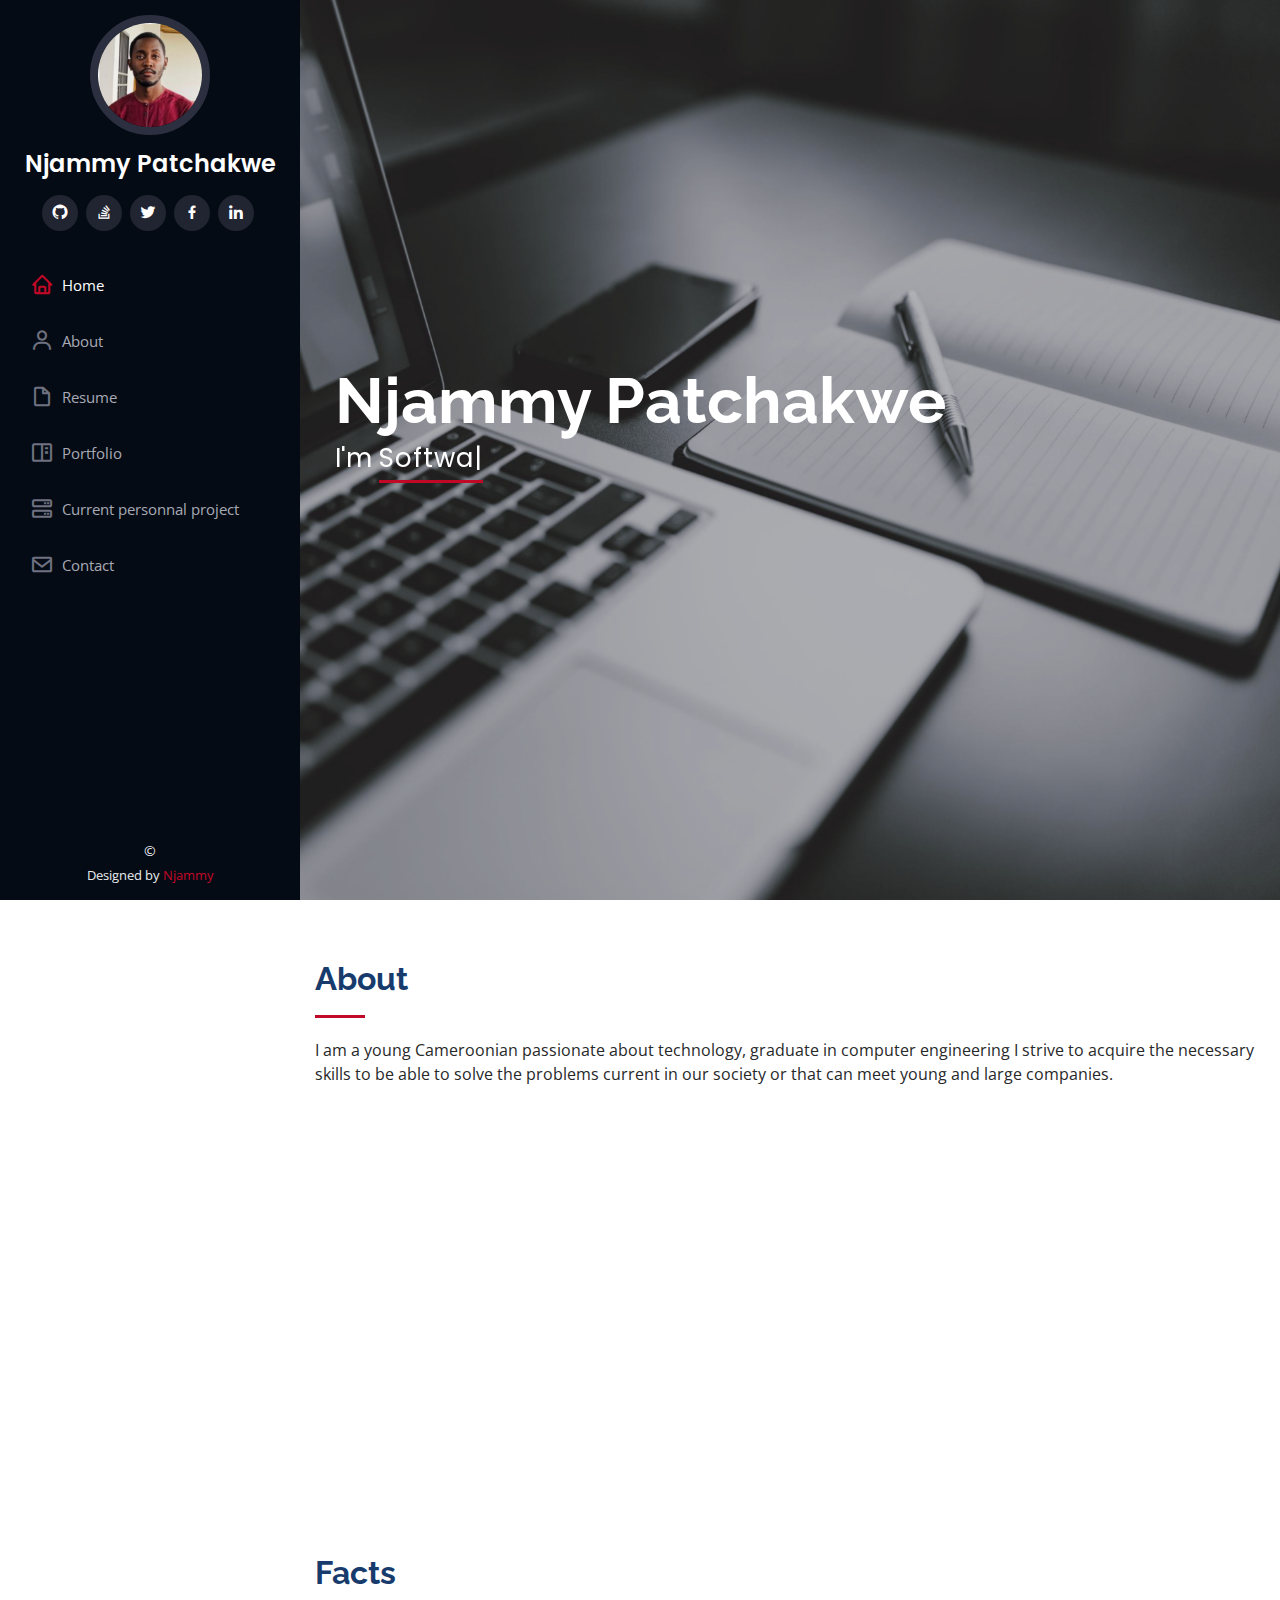
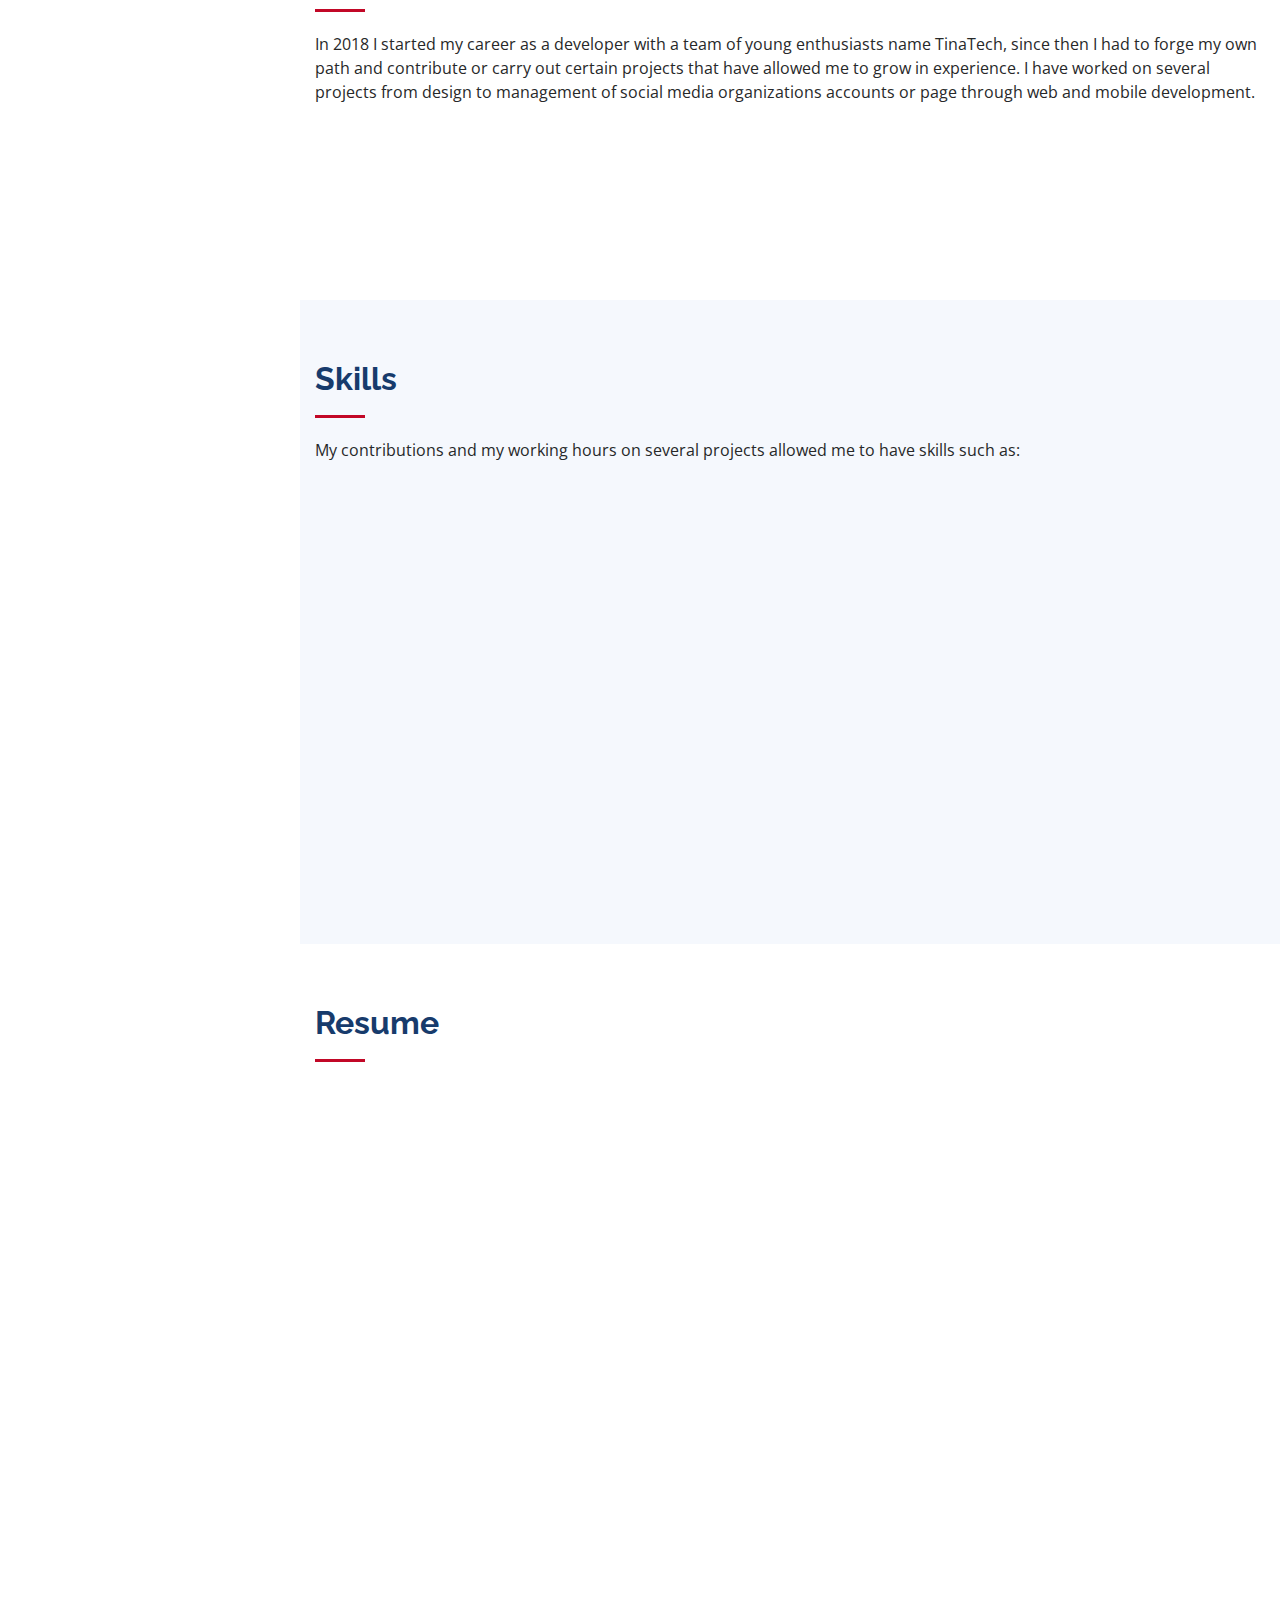
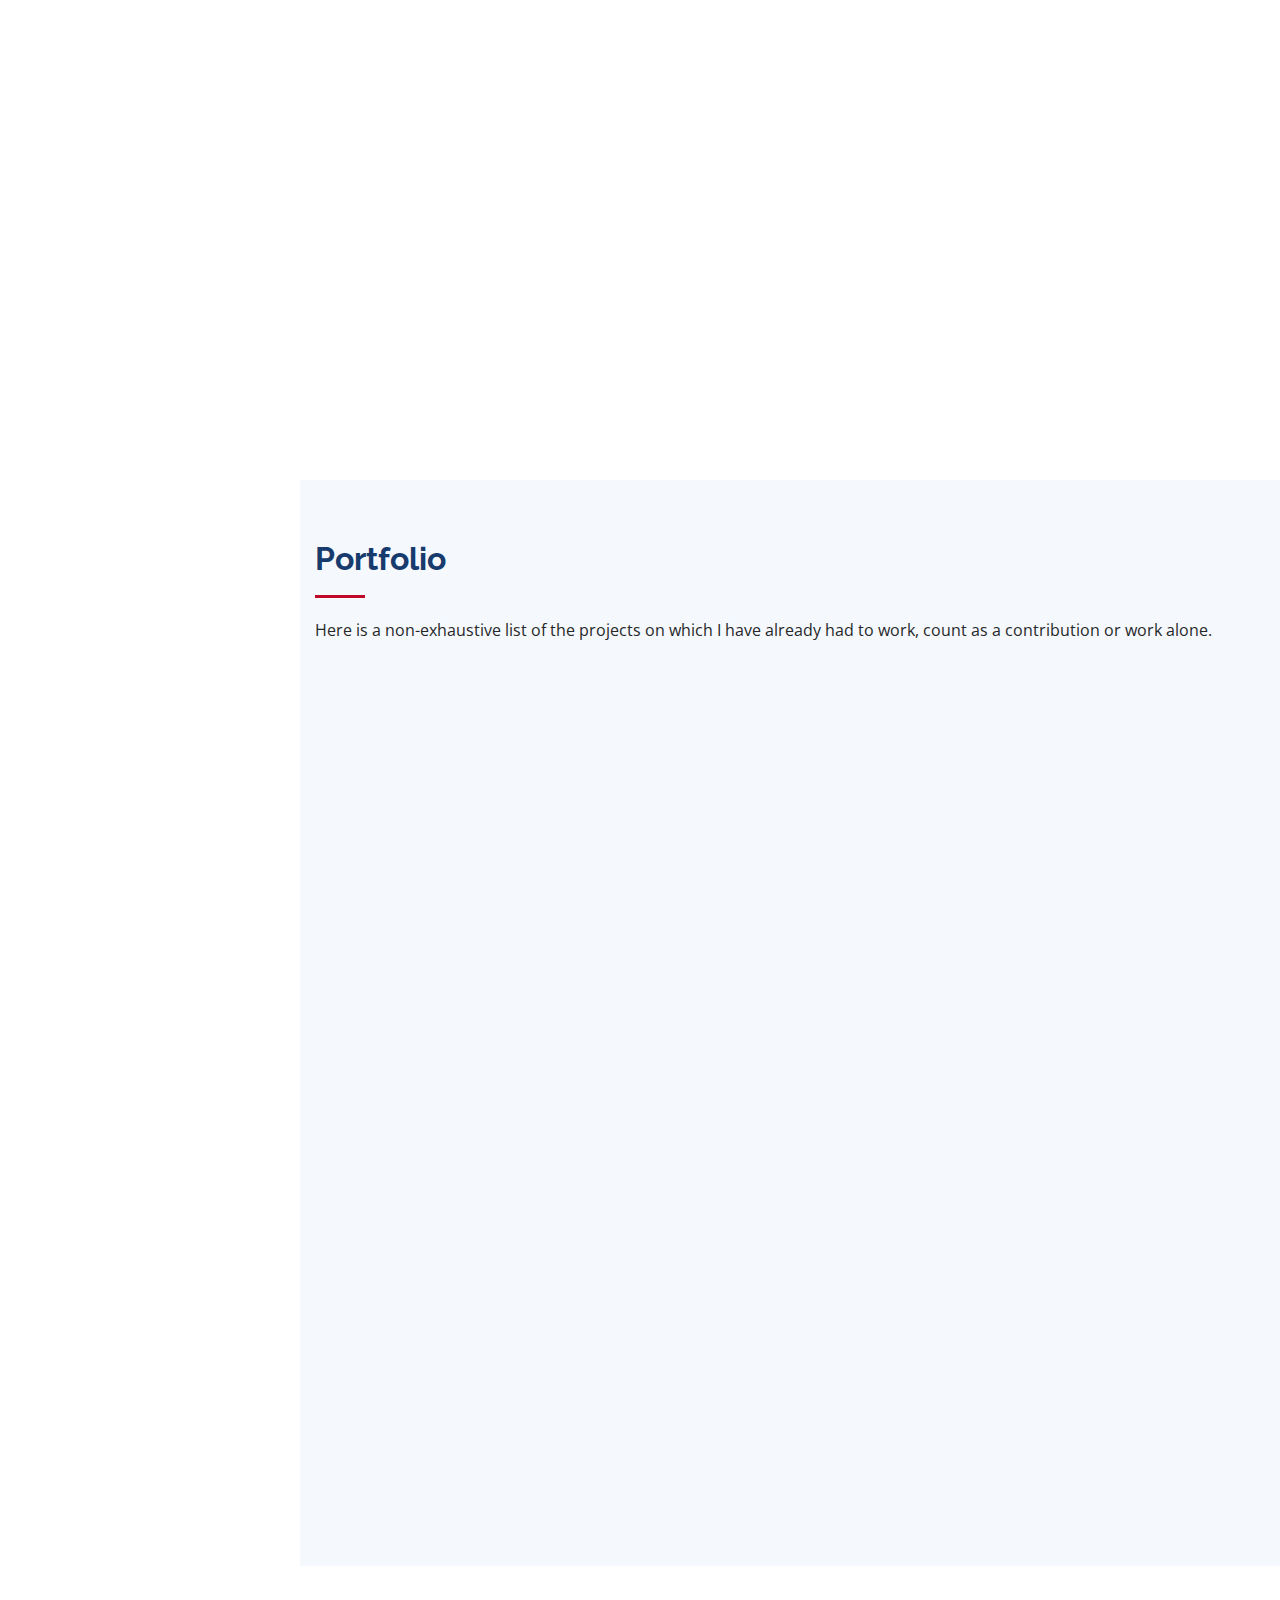
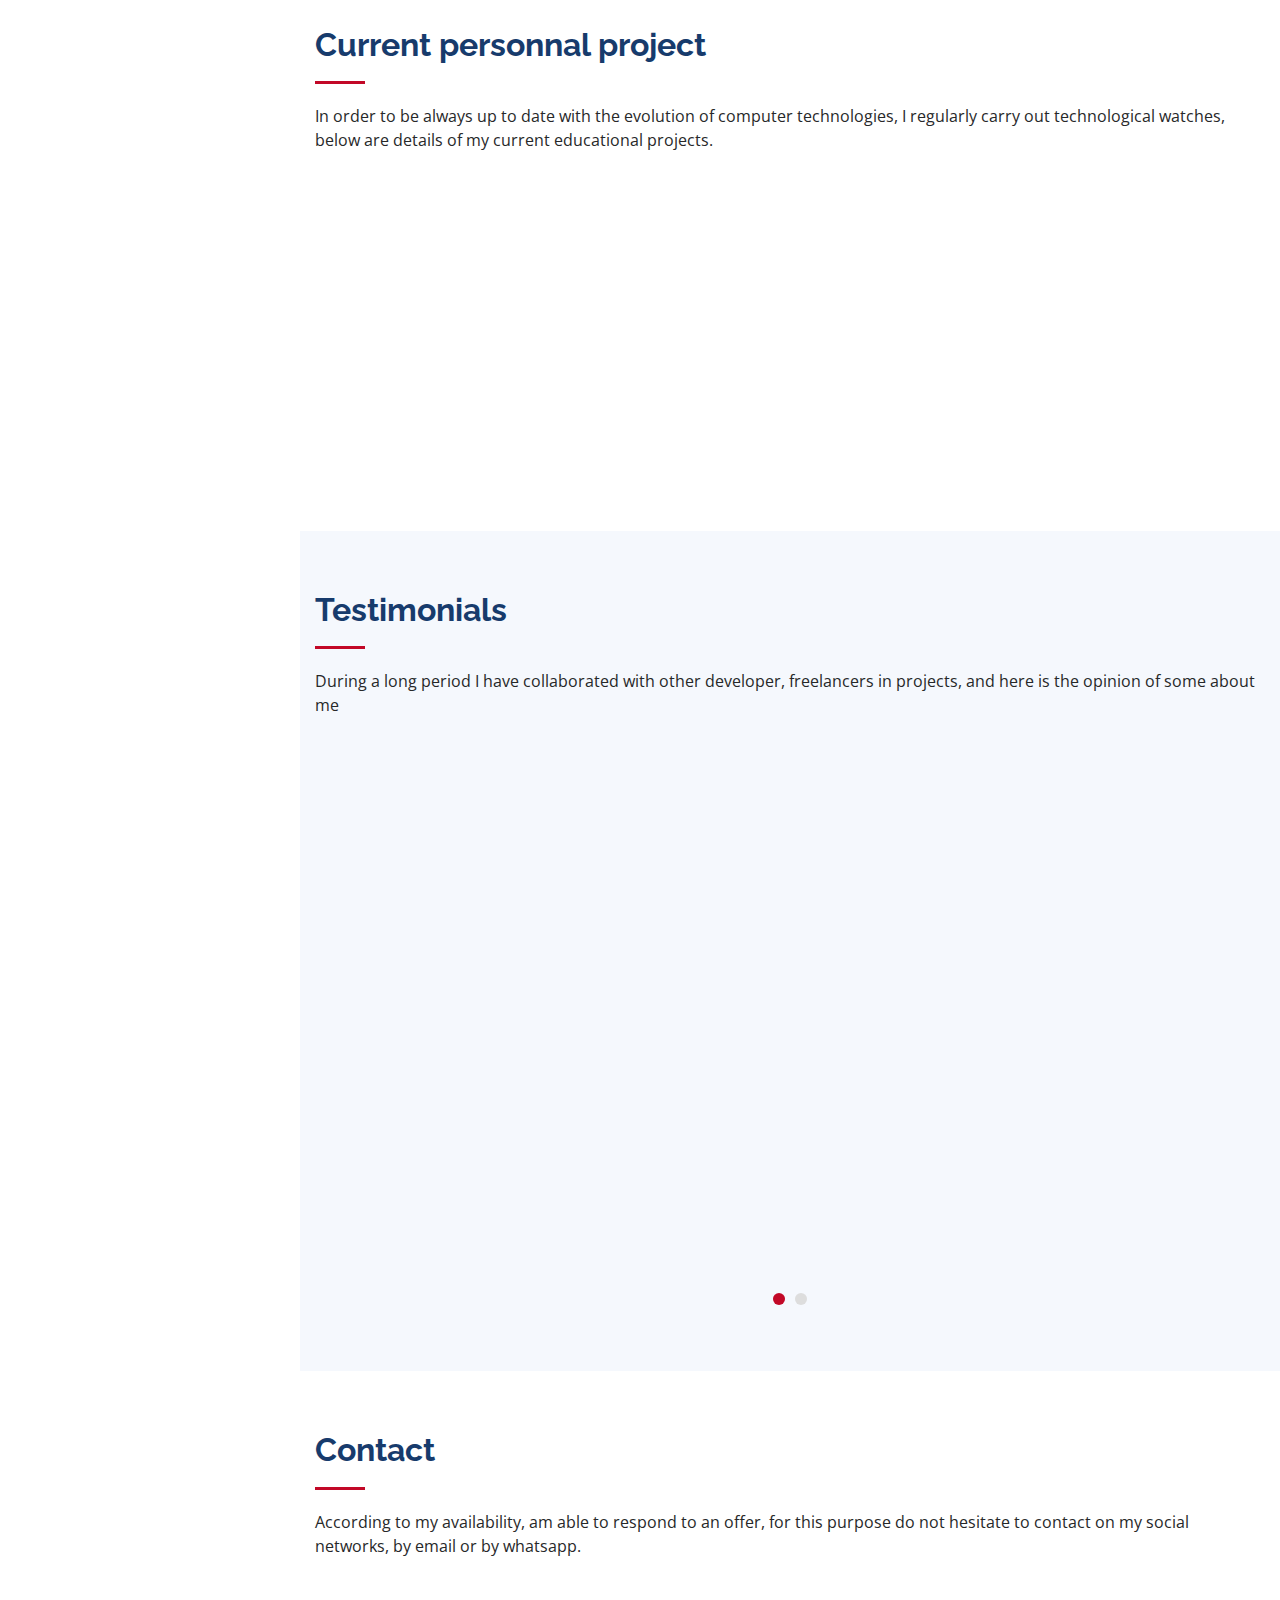
==== commit 4fe6de96: "update skils" ====
--- a/index.html
+++ b/index.html
@@ -188,7 +188,7 @@
         <div class="row skills-content">
 
           <div class="col-lg-6" data-aos="fade-up">
-
+            <h3>Development</h3>
             <div class="progress">
               <span class="skill">LARAVEL <i class="val">40%</i></span>
               <div class="progress-bar-wrap">
@@ -217,28 +217,56 @@
               </div>
             </div>
 
+            <div class="progress">
+              <span class="skill">FLUTTER <i class="val">45%</i></span>
+              <div class="progress-bar-wrap">
+                <div class="progress-bar" role="progressbar" aria-valuenow="45" aria-valuemin="0" aria-valuemax="100"></div>
+              </div>
+            </div>
+
+            <div class="progress">
+              <span class="skill"> IONIC <i class="val">50%</i></span>
+              <div class="progress-bar-wrap">
+                <div class="progress-bar" role="progressbar" aria-valuenow="50" aria-valuemin="0" aria-valuemax="100"></div>
+              </div>
+            </div>
+
+            <div class="progress">
+              <span class="skill">NODEJS <i class="val">45%</i></span>
+              <div class="progress-bar-wrap">
+                <div class="progress-bar" role="progressbar" aria-valuenow="45" aria-valuemin="0" aria-valuemax="100"></div>
+              </div>
+            </div>
+
           </div>
 
           <div class="col-lg-6" data-aos="fade-up" data-aos-delay="100">
-
-            <div class="progress">
-              <span class="skill">FLUTTER <i class="val">45%</i></span>
-              <div class="progress-bar-wrap">
-                <div class="progress-bar" role="progressbar" aria-valuenow="45" aria-valuemin="0" aria-valuemax="100"></div>
-              </div>
-            </div>
-
-            <div class="progress">
-              <span class="skill"> IONIC <i class="val">50%</i></span>
-              <div class="progress-bar-wrap">
-                <div class="progress-bar" role="progressbar" aria-valuenow="50" aria-valuemin="0" aria-valuemax="100"></div>
-              </div>
-            </div>
-
-            <div class="progress">
-              <span class="skill">NODEJS <i class="val">45%</i></span>
-              <div class="progress-bar-wrap">
-                <div class="progress-bar" role="progressbar" aria-valuenow="45" aria-valuemin="0" aria-valuemax="100"></div>
+            <h3>Project & Tools</h3>
+            <div class="progress">
+              <span class="skill"> Agile project management <i class="val">35%</i></span>
+              <div class="progress-bar-wrap">
+                <div class="progress-bar" role="progressbar" aria-valuenow="25" aria-valuemin="0" aria-valuemax="100"></div>
+              </div>
+            </div>
+
+            <div class="progress">
+              <span class="skill">Graphics Design <i class="val">30%</i></span>
+              <div class="progress-bar-wrap">
+                <div class="progress-bar" role="progressbar" aria-valuenow="30" aria-valuemin="0" aria-valuemax="100"></div>
+              </div>
+            </div>
+
+            <div class="progress">
+              <span class="skill">Canva Desgin Tools<i class="val">60%</i></span>
+              <div class="progress-bar-wrap">
+                <div class="progress-bar" role="progressbar" aria-valuenow="60" aria-valuemin="0" aria-valuemax="100"></div>
+              </div>
+            </div>
+
+            <div class="progress">
+              <span class="skill">Power AMC Sybase Tools<i class="val">40%</i></span>
+              <div class="progress-bar-wrap">
+                <div class="progress-bar" role="progressbar" aria-valuenow="40" aria-valuemin="0" aria-valuemax="100"></div>
               </div>
             </div>
 
@@ -549,7 +577,7 @@
             <h4>Director of research and development engineering. GTA Consulting</h4>
           </div>
 
-          <div class="testimonial-item" data-aos="fade-up" data-aos-delay="200">
+          <div class="testimonial-item" data-aos="fade-up" data-aos-delay="600">
             <p>
               <i class="bx bxs-quote-alt-left quote-icon-left"></i>
               From my experience as a Junior web developer, I had to rub shoulders with a good number of developers, including Jovani.
@@ -563,7 +591,7 @@
             <h4>Junior web developer</h4>
           </div>
 
-          <div class="testimonial-item" data-aos="fade-up" data-aos-delay="400">
+          <div class="testimonial-item" data-aos="fade-up" data-aos-delay="800">
             <p>
               <i class="bx bxs-quote-alt-left quote-icon-left"></i>
               Few people have the opportunity to collaborate with a developer who is also moral support,
@@ -577,7 +605,7 @@
             <h4>Junior Web and Mobile Developer</h4>
           </div>
 
-          <div class="testimonial-item" data-aos="fade-up" data-aos-delay="100">
+          <div class="testimonial-item" data-aos="fade-up" data-aos-delay="300">
             <p>
               <i class="bx bxs-quote-alt-left quote-icon-left"></i>
               With Jovani we worked on a two-step fund transfer facilitation mobile application.
@@ -592,7 +620,7 @@
             <h4>Trainer at DDANK-Enterprise</h4>
           </div>
 
-          <div class="testimonial-item" data-aos="fade-up" data-aos-delay="300">
+          <div class="testimonial-item" data-aos="fade-up" data-aos-delay="500">
             <p>
               <i class="bx bxs-quote-alt-left quote-icon-left"></i>
               As a freelancer, I am often faced with difficulties in these cases
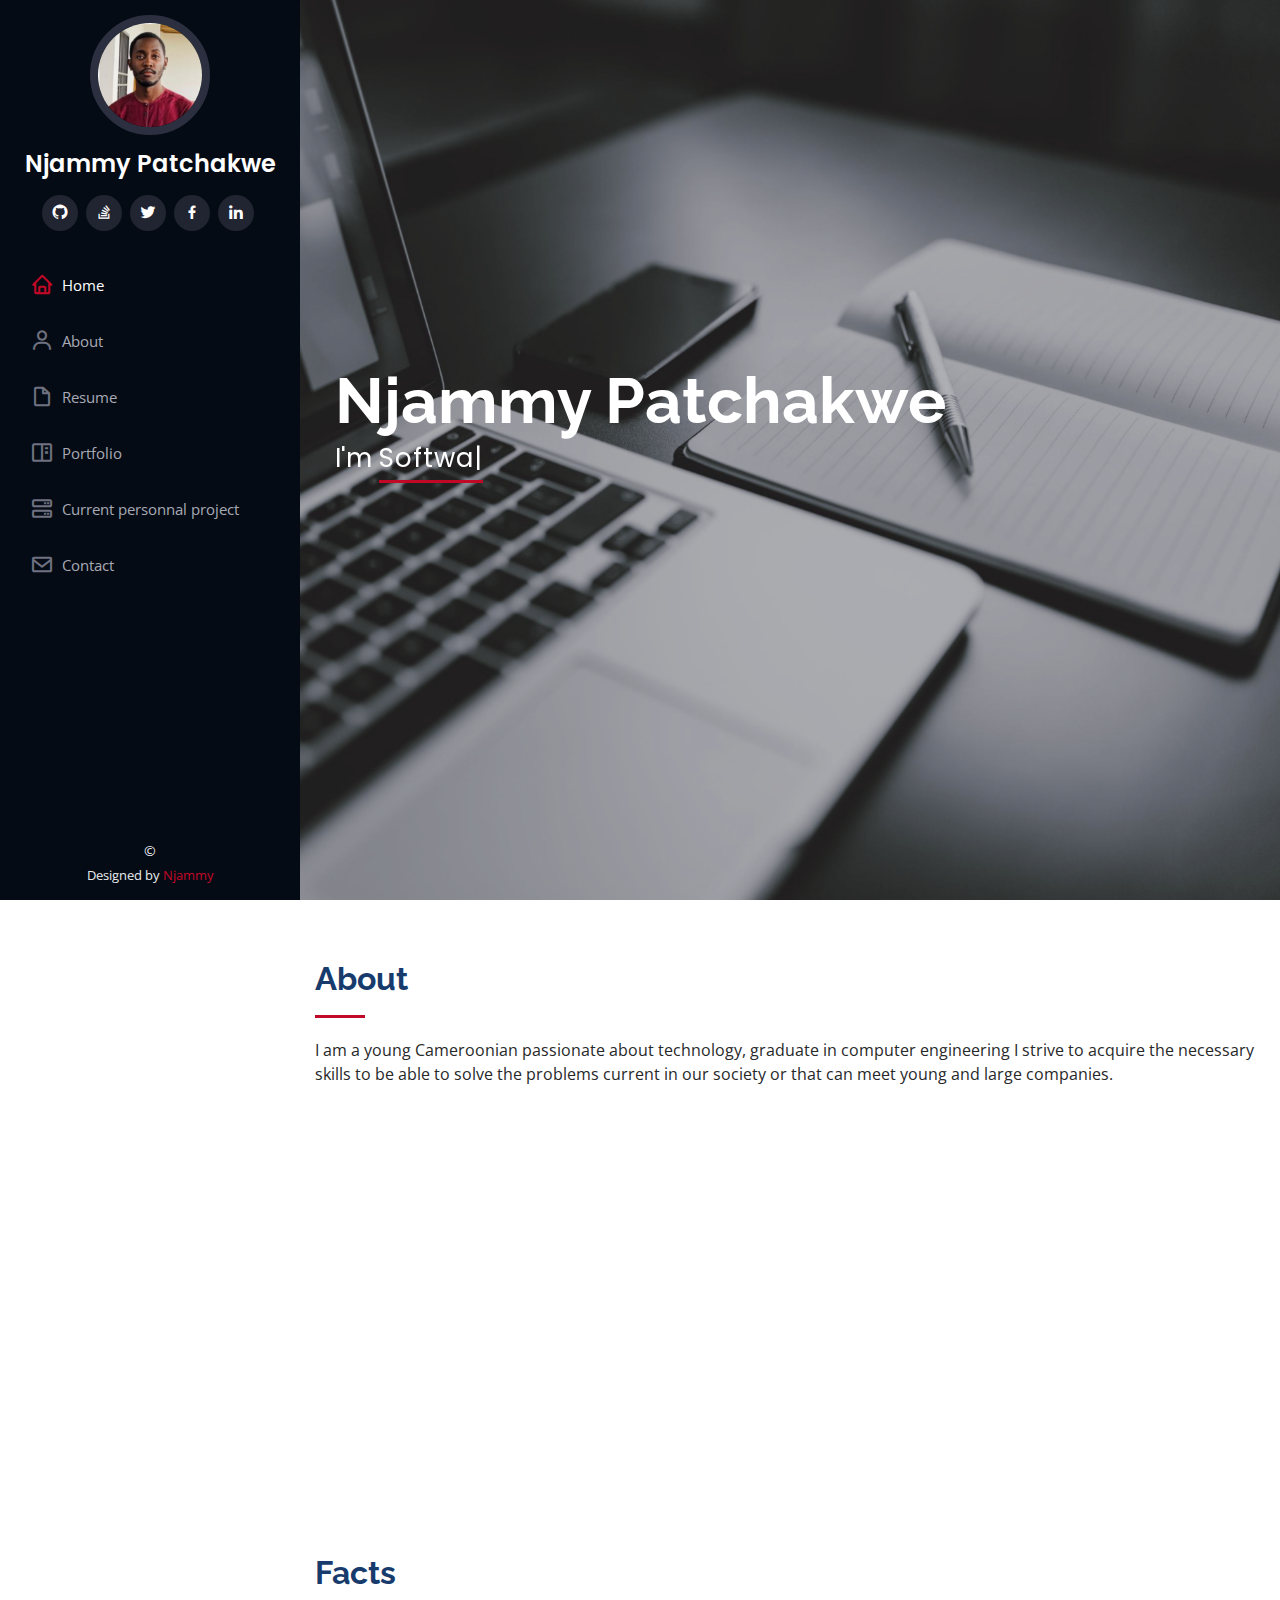
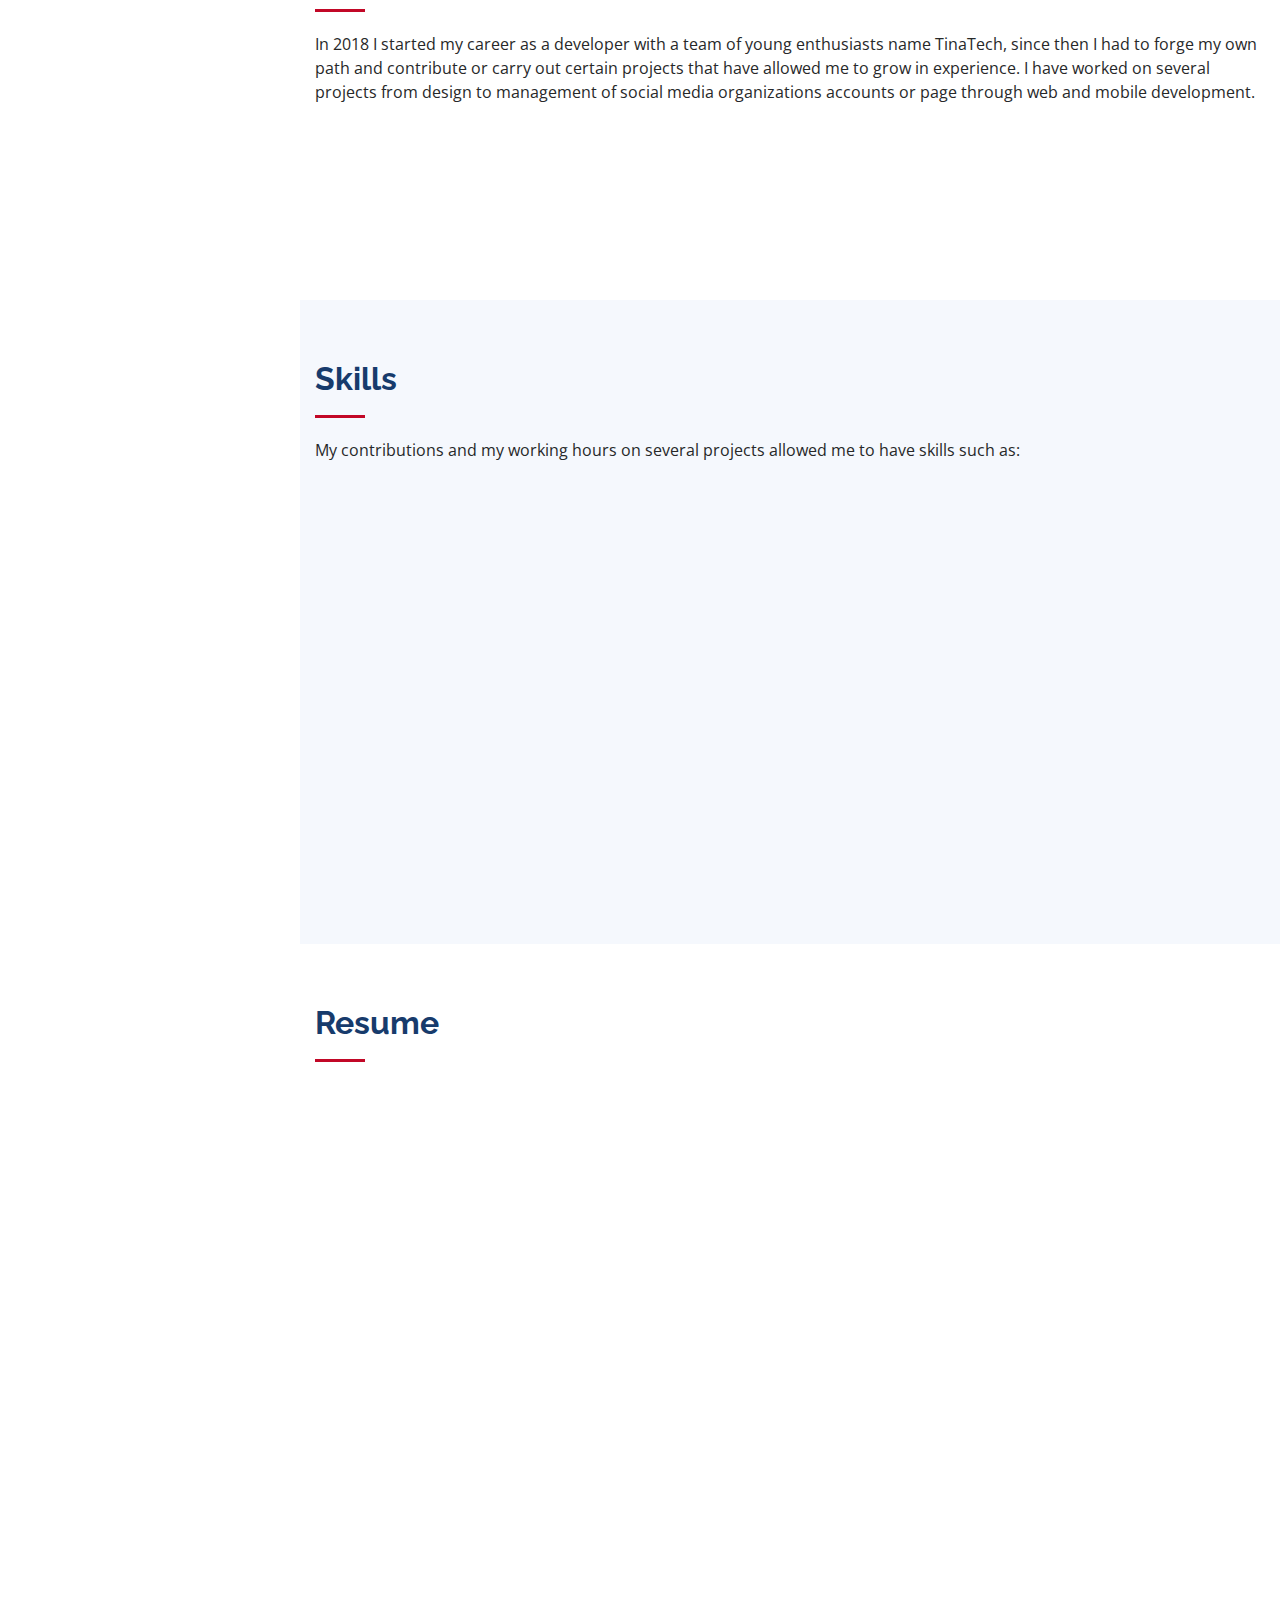
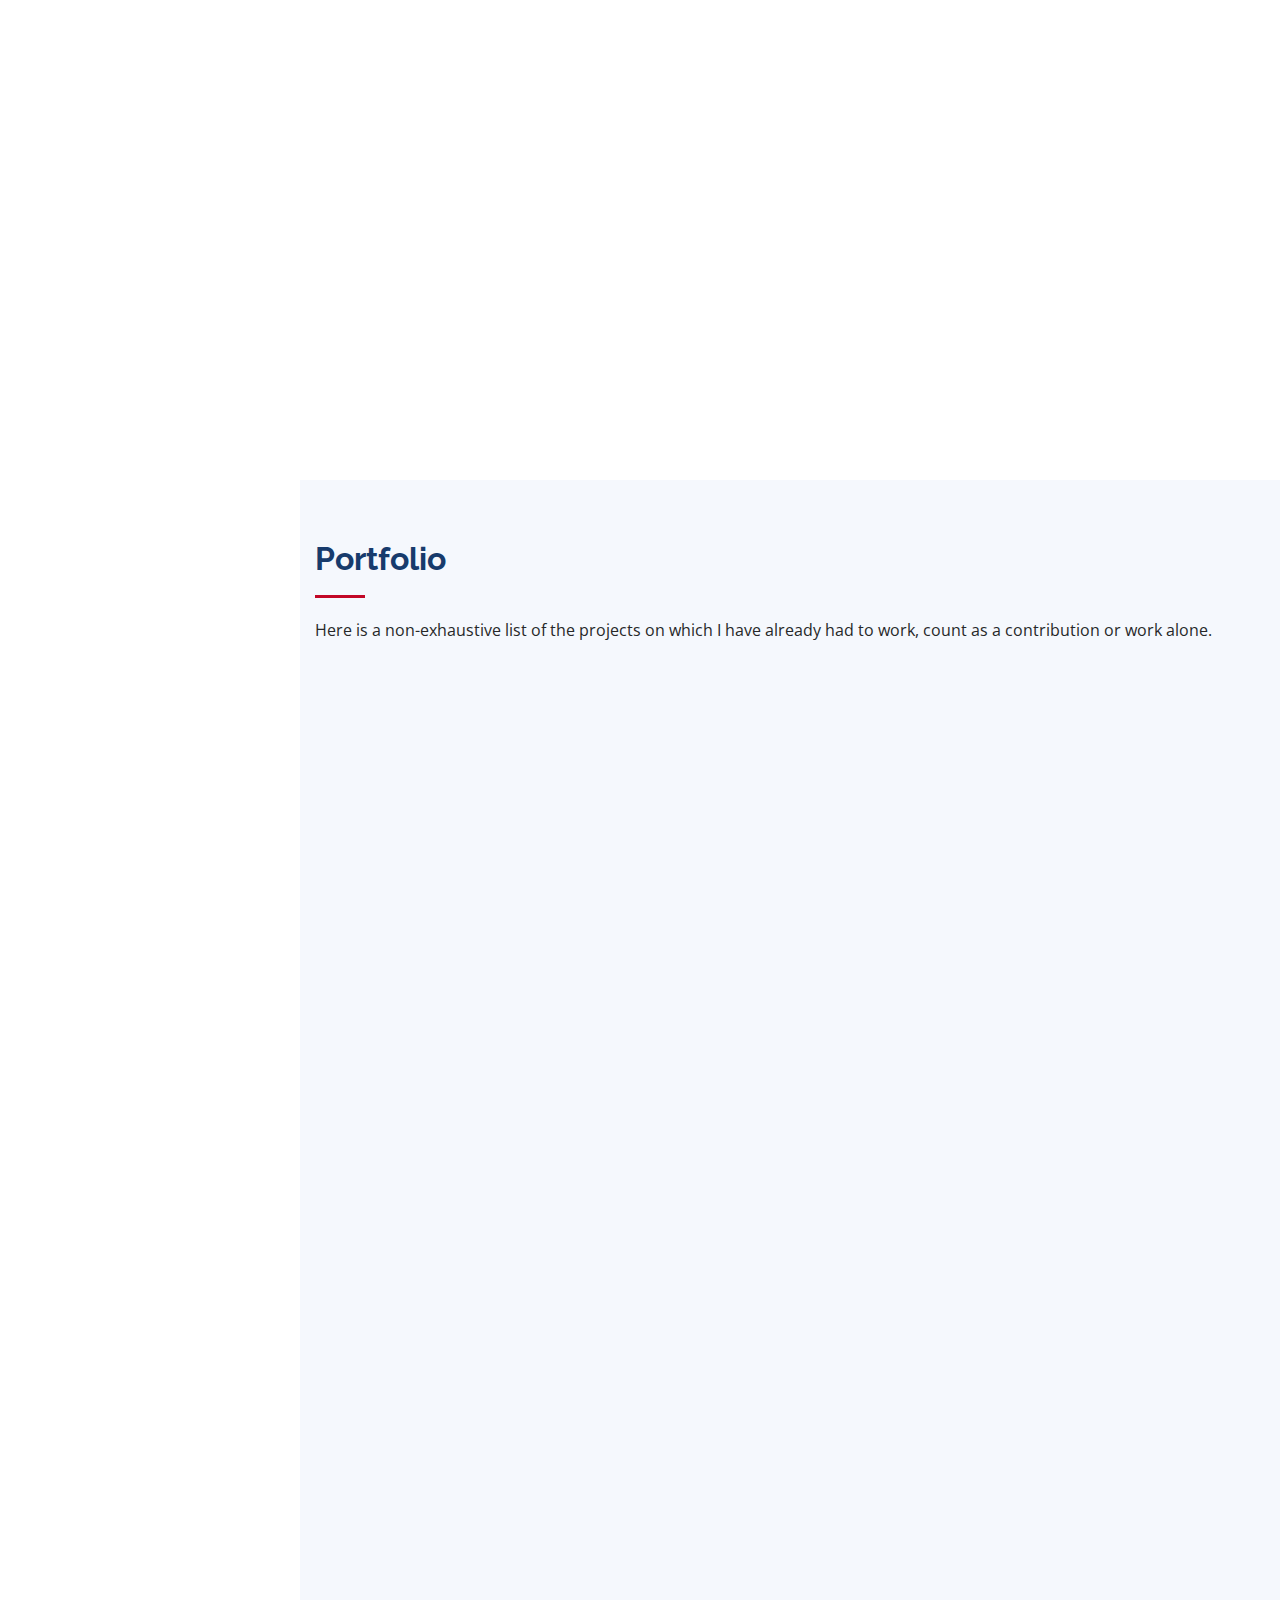
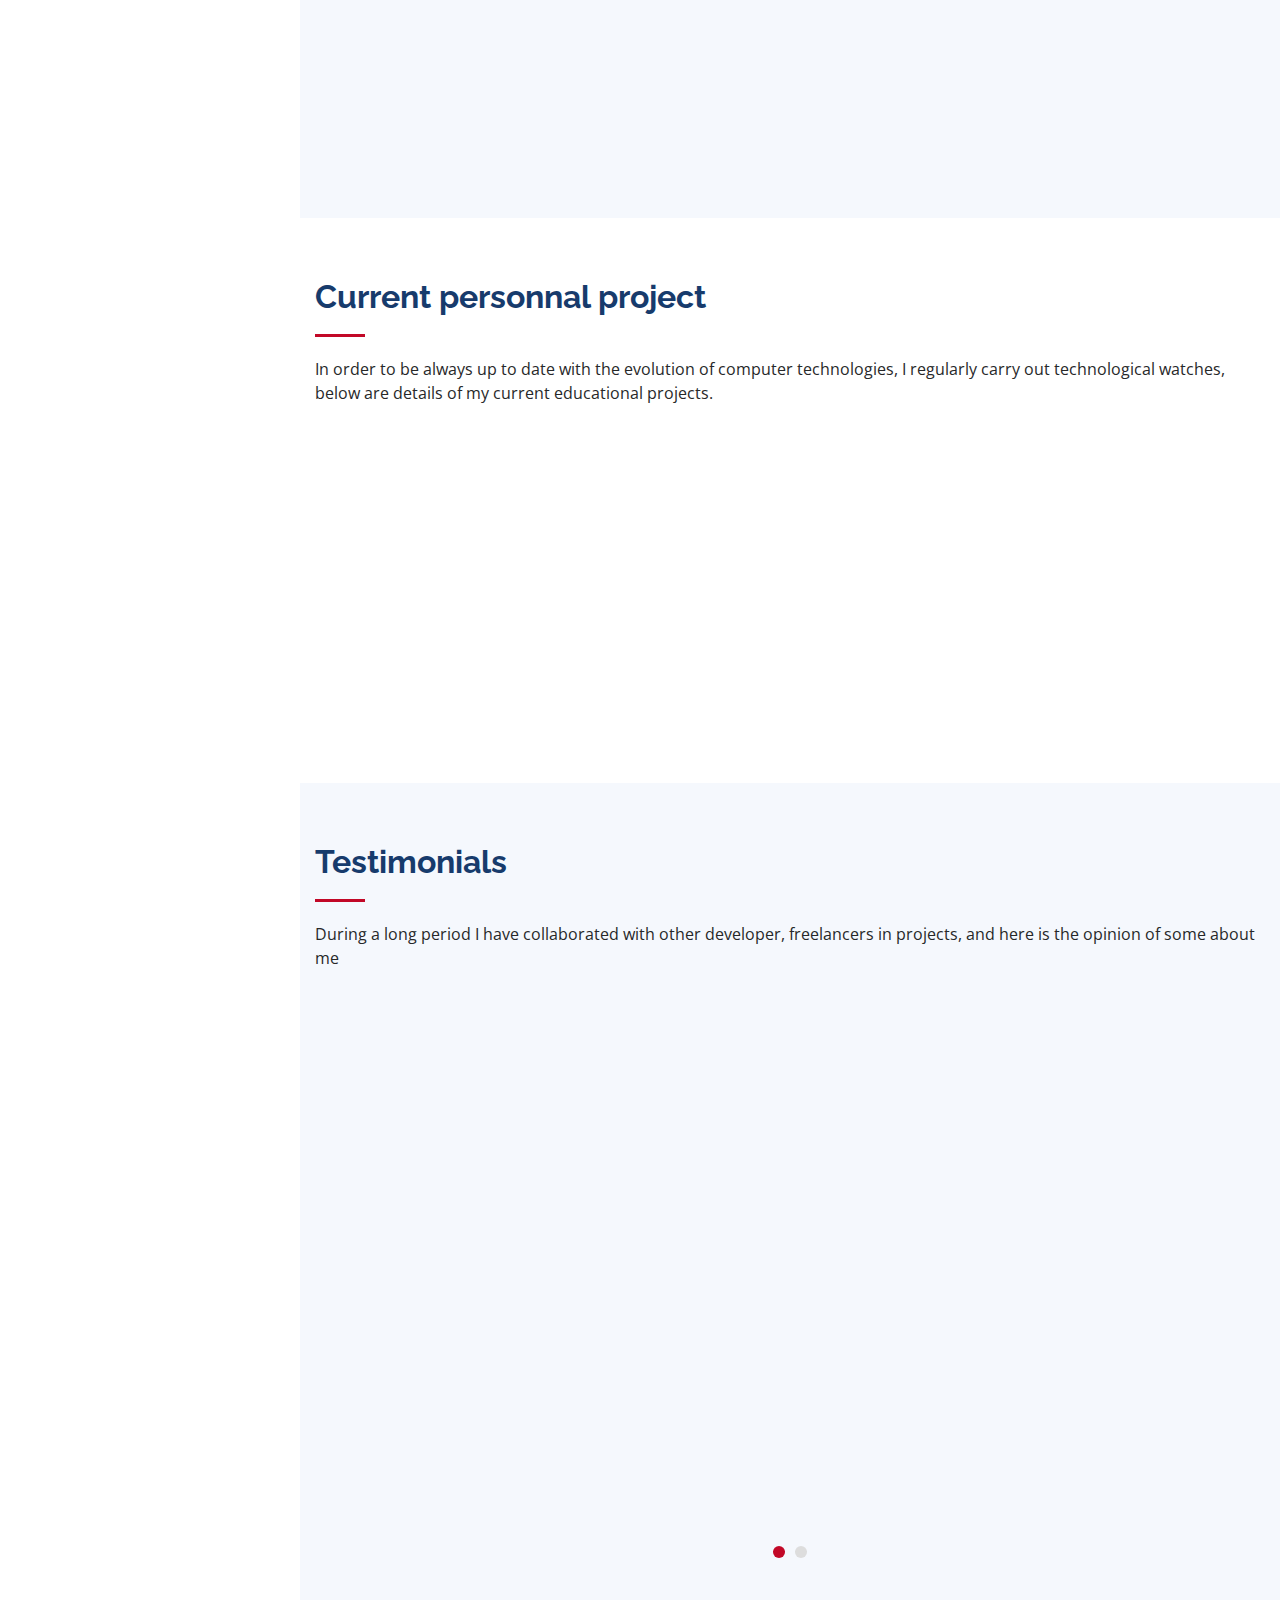
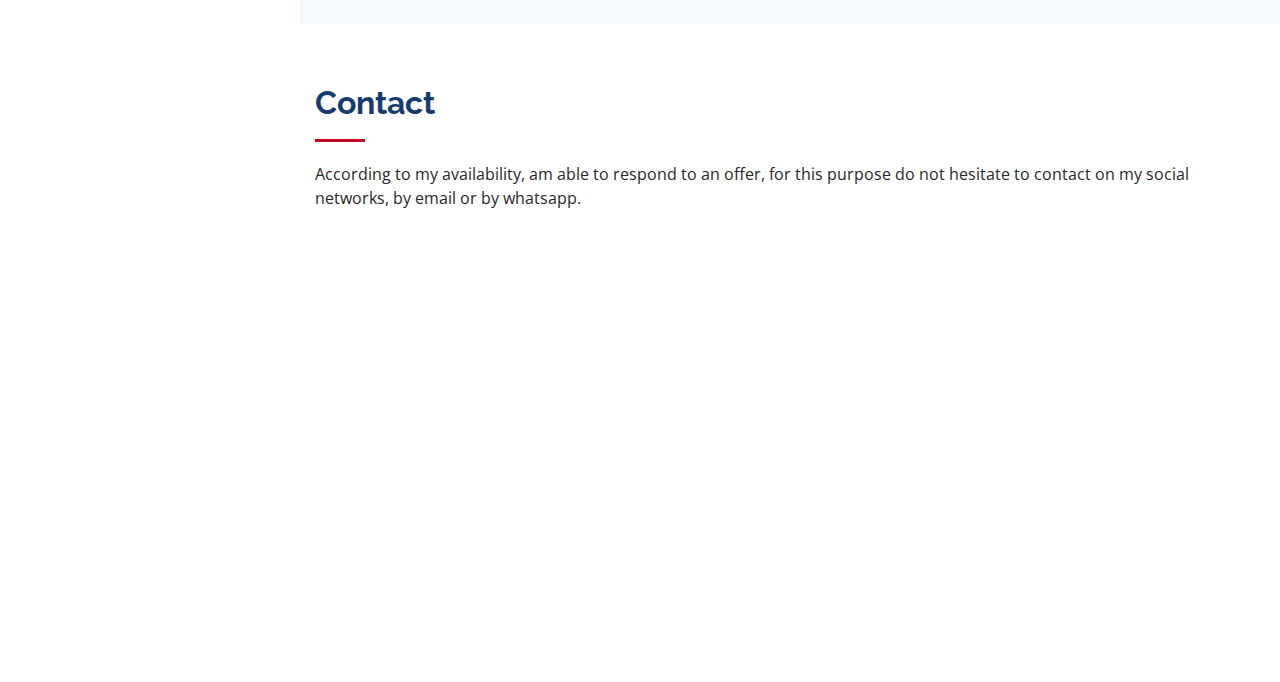
==== commit 73b1daea: "add content" ====
--- a/index.html
+++ b/index.html
@@ -385,6 +385,16 @@
 
           <div class="col-lg-4 col-md-6 portfolio-item filter-app">
             <div class="portfolio-wrap">
+              <img src="assets/img/portfolio/portfolio-11.jpg" class="img-fluid" alt="">
+              <div class="portfolio-links">
+                <a href="assets/img/portfolio/portfolio-11.jpg" data-gall="portfolioGallery" class="venobox" title="App 4"><i class="bx bx-zoom-in"></i></a>
+                <a href="portfolio-details-alert-gvs.html" title="More Details"><i class="bx bx-link"></i></a>
+              </div>
+            </div>
+          </div>
+
+          <div class="col-lg-4 col-md-6 portfolio-item filter-app">
+            <div class="portfolio-wrap">
               <img src="assets/img/portfolio/portfolio-1.jpg" class="img-fluid" alt="">
               <div class="portfolio-links">
                 <a href="assets/img/portfolio/portfolio-1.jpg" data-gall="portfolioGallery" class="venobox" title="App 1"><i class="bx bx-zoom-in"></i></a>
@@ -403,6 +413,17 @@
             </div>
           </div>
 
+          
+          <div class="col-lg-4 col-md-6 portfolio-item filter-web">
+            <div class="portfolio-wrap">
+              <img src="assets/img/portfolio/portfolio-12.jpg" class="img-fluid" alt="">
+              <div class="portfolio-links">
+                <a href="assets/img/portfolio/portfolio-12.jpg" data-gall="portfolioGallery" class="venobox" title="Web 3"><i class="bx bx-zoom-in"></i></a>
+                <a href="portfolio-details-reprt.html" title="More Details"><i class="bx bx-link"></i></a>
+              </div>
+            </div>
+          </div>
+          
           <div class="col-lg-4 col-md-6 portfolio-item filter-web">
             <div class="portfolio-wrap">
               <img src="assets/img/portfolio/portfolio-9.jpg" class="img-fluid" alt="">
